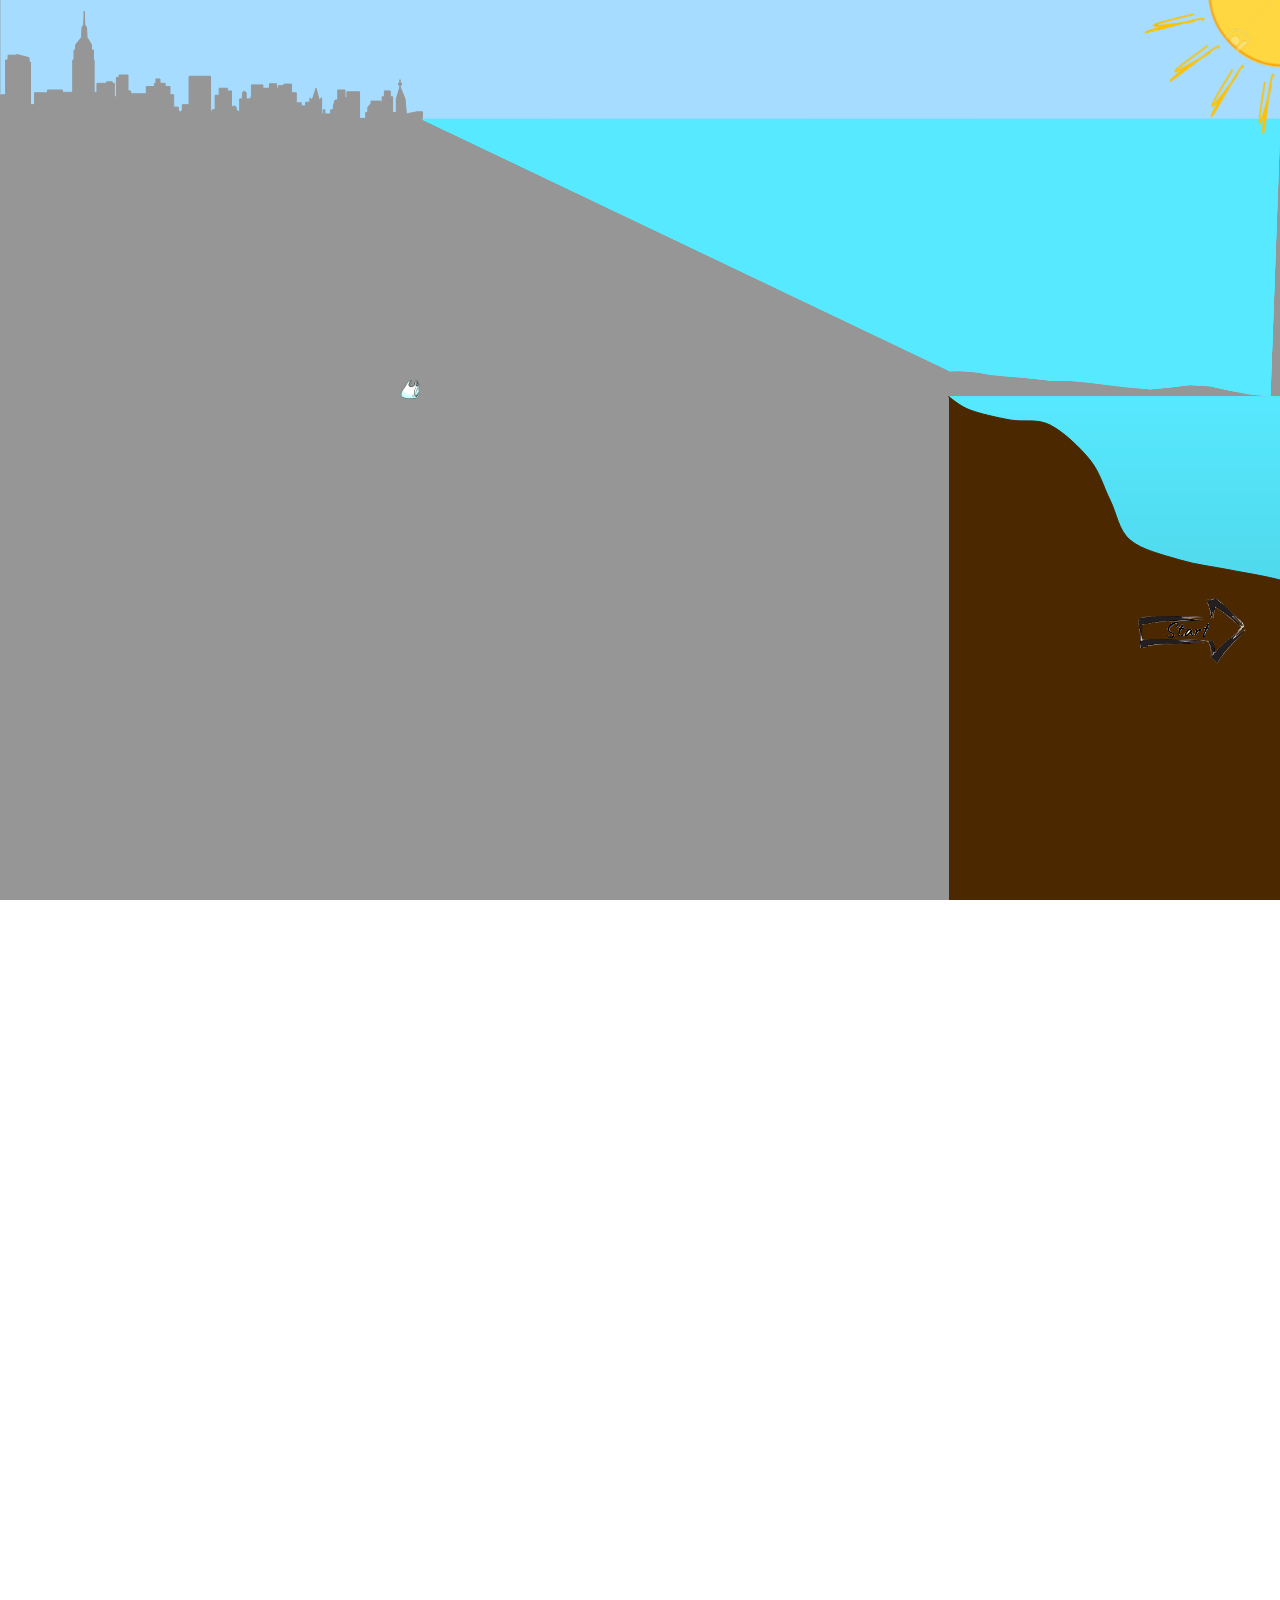
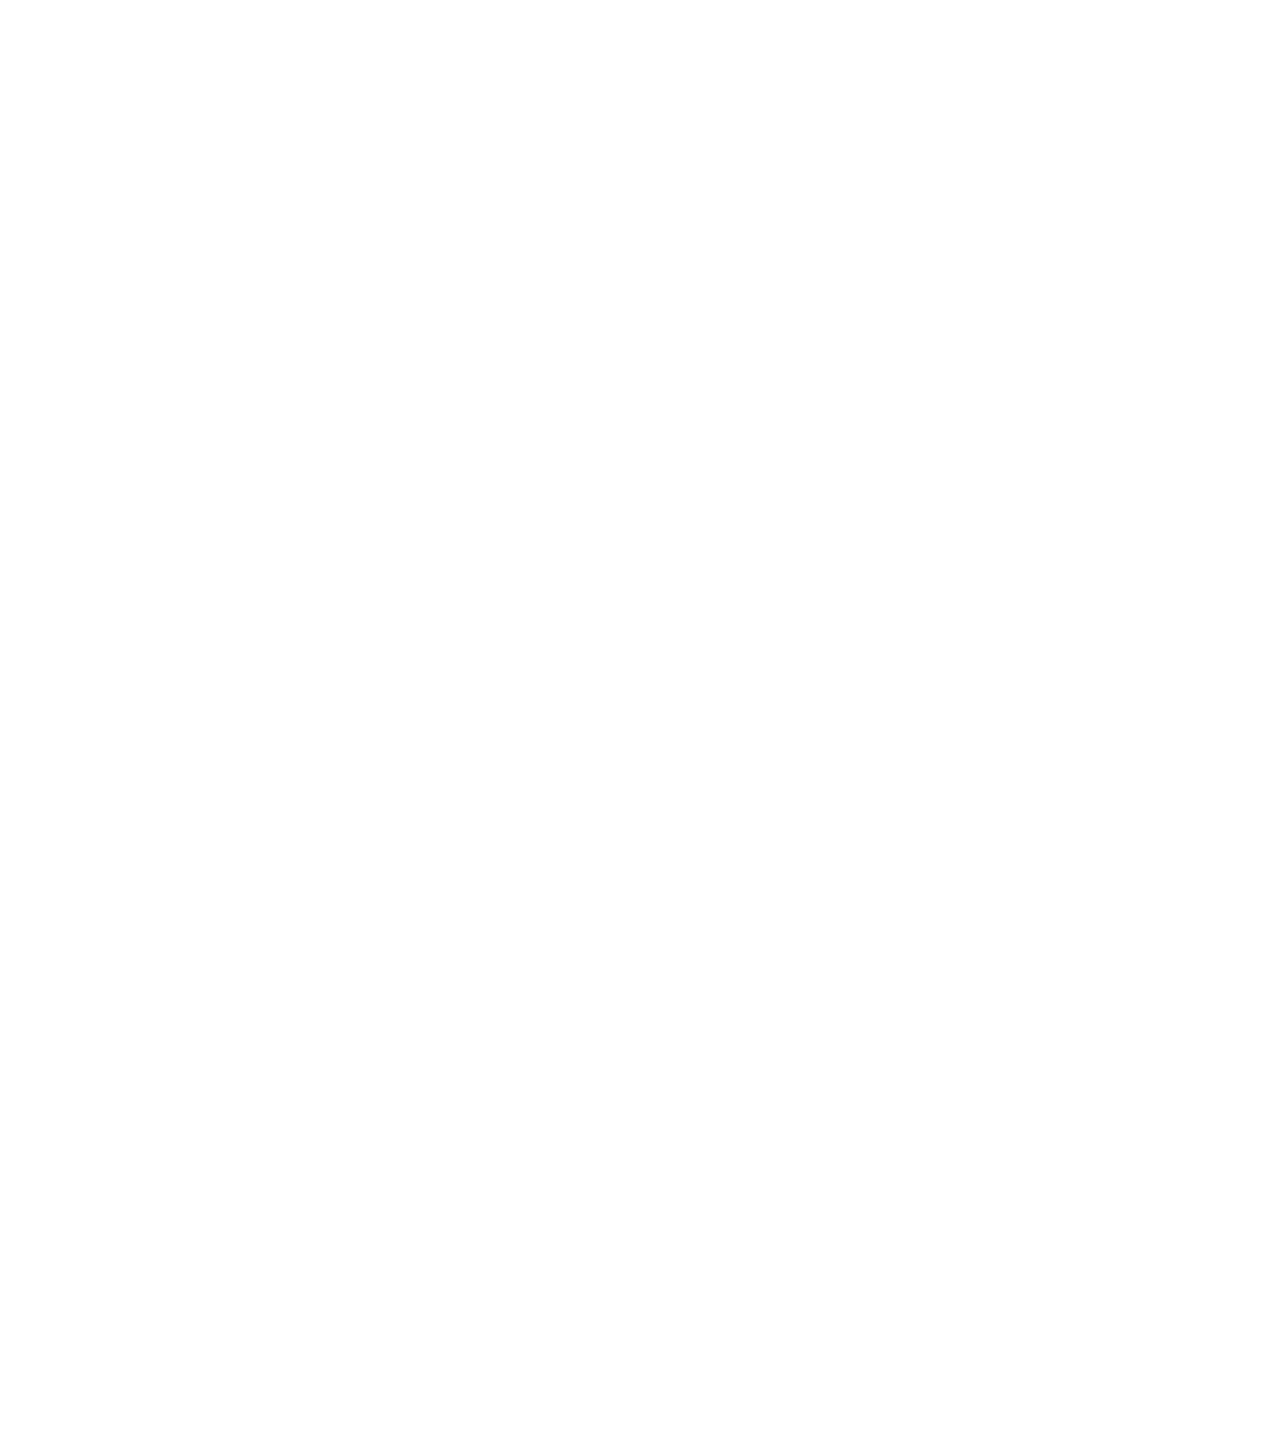
==== index.html @ 78bbb6b3 "initial commit" ====
<!DOCTYPE html>
<html lang="">
  <head>
    <meta charset="utf-8">

    <title>Interactive Trash</title>
    <script src="js/p5/p5.min.js"></script>
    <script src="js/p5/addons/p5.dom.min.js"></script>
    <script src="js/p5/addons/p5.sound.min.js"></script>
    <script src="js/sketch.js"></script>
    <script src="js/script.js"></script>
     <link rel="stylesheet" href="css/style.css">
  </head>

  <body id="thebody">
    <div class="background"> </div>
<!-- Things that are below the water -->

<!-- trashpiles -->
  <img id="trashpile14" src="images/trashpile.png"></img>
  <img id="trashpile13" src="images/trashpile.png"></img>
  <img id="trashpile12" src="images/trashpile.png"></img>
  <img id="trashpile11" src="images/trashpile.png"></img>
  <img id="trashpile9" src="images/trashpile.png"></img>
  <img id="trashpile10" src="images/trashpile.png"></img>
  <img id="trashpile7" src="images/trashpile.png"></img>
  <img id="trashpile6" src="images/trashpile.png"></img>
  <img id="trashpile8" src="images/trashpile.png"></img>
  <img id="trashpile5" src="images/trashpile.png"></img>
  <img id="trashpile3" src="images/trashpile.png"></img>
  <img id="trashpile2" src="images/trashpile.png"></img>
  <img id="trashpile4" src="images/trashpile.png"></img>
  <img id="trashpile1" src="images/trashpile.png"></img>

  <!-- other stuff -->

    <img id="sun" src="images/sun.png"></img>
    <img id="birds" src="images/birds.png"></img>
    <img id="subwaycar" src="images/subwaycar.png"></img>
    <img id="seaweed1" src="images/seaweed.gif"><img>
    <img id="seaweed2" src="images/seaweed2.gif"><img>
    <img id="seaweed3" src="images/seaweed3.gif"><img>
    <img id="seaweed4" src="images/seaweed4.gif"><img>
    <img id="seaweed5" src="images/seaweed5.gif"><img>
    <img id="crab" src="images/crab.png"></img>

    <!-- <img id="downarrow" src="images/arrow.png"></img> -->
    <img id="fish1" src="images/fish1.png"></img>
    <img id="fishthoughtbubble" src="images/fishthoughtbubble.png"></img>
    <div id="bee"><img src="images/bag.png"></img></div>
    <img id="seagull" src="images/seagull.png"></img>
    <img id="anchor" src="images/anchor.png"></img>
    <div id="depthmeter"></div>
    <div id="rope"></div>
    <img id="jellyfish" src="images/jellyfish.png"></img>
    <img id="bag2" src="images/bag2.png"></img>
    <img id="turtle" src="images/turtle.png"></img>
    <img id="turtlethoughtbubble" src="images/turtlethoughtbubble.png"></img>



    <img id="rightarrow" src="images/startarrow.png" onclick="scrollright(3000)"></img>
<!-- Things that are on top of the water -->
    <div id="underwater"></div>
    <!-- <img id="treasurechest" src="images/closedchest.png" onclick="openchest(4700)"></img> -->
    <div id="bubble1"></div>
    <div id="bubble2"></div>
    <div id="bubble3"></div>
    <img id="boat" src="images/boat.png"></img>
    <img id="bag" src="images/bag.png"></img>
    <img id="floatingbag" src="images/bag.png" onclick="bagtomouse()"></img>
    <img id="birdthoughtbubble" src="images/birdthoughtbubble.png"></img>


  </body>
</html>
---- css/style.css ----
body {
overflow-y: visible;
overflow-x: visible;
cursor: auto;
}

.background {
  width: 2880px;
  height: 3000px;
}

#depthmeter {
  position: fixed;
  top: 100px;
  left: 1330px;
  width: 8%;
  height: 50px;
  background-color: transparent;
  opacity: 0;
}

#anchor {
  position: fixed;
  width: 3%;
  left: 1350px;
  top: 50px;
  opacity: 0;
}

#rope {
  position: fixed;
  width: 2px;
  height: 60px;
  background-color: black;
  top: 0px;
  left: 1371px;
  opacity: 0;
}

.left {
        -moz-transform: scaleX(-1);
        -o-transform: scaleX(-1);
        -webkit-transform: scaleX(-1);
        transform: scaleX(-1);
        filter: FlipH;
        -ms-filter: "FlipH";
}
.right {
        -moz-transform: scaleX(1);
        -o-transform: scaleX(1);
        -webkit-transform: scaleX(1);
        transform: scaleX(1);
        filter: FlipH;
        -ms-filter: "FlipH";
}
#bee {transition: transform .1s;
    position: absolute;
    width: 89px;
    height: 89px;
    top: 340px;
    left: 1700px;
    opacity: 0;
}

#sun {
  position: absolute;
  top: -165px;
  left: 87.5%;
  width: 25%;
  opacity: 1;
}

#birds {
  position: absolute;
  top:0%;
  left: 125%;
  width: 30%;
}

#seaweed1 {
  position: absolute;
  top: 2882px;
  left: 2500px;
  width: 10%;
}

#seaweed2 {
  position: absolute;
  top: 2890px;
  left: 2700px;
  width: 10%;
}

#seaweed3 {
  position: absolute;
  top: 2880px;
  left: 2430px;
  width: 10%;
}

#seaweed4 {
  position: absolute;
  top: 2798px;
  left: 2000px;
  width: 10%;
}

#seaweed5 {
  position: absolute;
  top: 2788px;
  left: 1700px;
  width: 10%;
}

#subwaycar {
  position: absolute;
  width: 30%;
  top: 2620px;
  left: 2000px;
  transform: rotate(-10deg);
}

#treasurechest {
  position: absolute;
  width: 15%;
  top: 2750px;
  left: 2200px;
}

#square {
  position: absolute;
  width: 15%;
  height: 30%;
  top: 2750px;
  left: 2200px;
  background-color: white;
}

#underwater {
  width: 1445px;
  height: 2600px;
  position: absolute;
  top: 400px;
  left: 1435px;
  /* background-color: lightblue; */
  background-image: linear-gradient(#57E9FF, #000);
  opacity: .5;
}

#bag {
  width: 20px;
  height: 20px;
  position: absolute;
  top: 380px;
  left: 400px;
}

#fish1 {
  position: absolute;
  width: 10%;
  top: 800px;
  left: 1280px;
  opacity: 0;
}

#fishthoughtbubble {
  position: absolute;
  width: 12%;
  top: 700px;
  left: 1950px;
  opacity: 0;
}

#floatingbag {
  position: absolute;
  width: 89px;
  height: 89px;
  top: 340px;
  left: 1700px;
  opacity: 0;
}

/* Animations */

#seagull {
  position: absolute;
  width: 15%;
  top: 250px;
  left: 160%;
}

#birdthoughtbubble {
  position: absolute;
  width: 15%;
  top: 140px;
  left: 172%;
  opacity: 0;
}

#trashpile1 {
  position: absolute;
  top: 2700px;
  left: 1550px;
  width: 18%;
  opacity: .8;
}

#trashpile2 {
  position: absolute;
  top: 2700px;
  left: 1700px;
  width: 13%;
  opacity: .5;
}

#trashpile3 {
  position: absolute;
  width: 10%;
  left: 1670px;
  top: 2680px;
  opacity: .2;
}

#trashpile4 {
  position: absolute;
  top: 2690px;
  left: 1790px;
  width: 16%;
  opacity: .8;
}

#trashpile5 {
  position: absolute;
  top: 2725px;
  left: 1945px;
  width: 12%;
  opacity: .5;
  transform: rotate(-5deg);
}

#trashpile6 {
  position: absolute;
  top: 2695px;
  left: 2200px;
  width: 12%;
  opacity: .2;
}

#trashpile7 {
  position: absolute;
  top: 2672px;
  left: 2300px;
  width: 15%;
  opacity: .5;
  transform: rotate(15deg);
}

#trashpile8 {
  position: absolute;
  top: 2700px;
  left: 2410px;
  width: 20%;
  opacity: .8;
  transform: rotate(5deg);
}

#trashpile9 {
  position: absolute;
  top: 2751px;
  left: 2590px;
  width: 16%;
  opacity: .5;
  transform: rotate(-5deg);
}

#trashpile10 {
  position: absolute;
  top: 2810px;
  left: 2750px;
  width: 12%;
  opacity: .8;
}

#trashpile11 {
  position: absolute;
  top: 2700px;
  left: 2700px;
  width: 17%;
  opacity: .2;
}

#trashpile12 {
  position: absolute;
  top: 2650px;
  left: 2400px;
  width: 12%;
  opacity: .2;
}

#trashpile13 {
  position: absolute;
  top: 2700px;
  left: 1400px;
  width: 16%;
  opacity: .6;
}

#trashpile14 {
  position: absolute;
  top: 2665px;
  left: 1500px;
  width: 12%;
  opacity: .4;
}

/* @keyframes floatingseagull {
  0% { transform: translateY(0);
  }
  50% { transform: translateY(-15px);
  };
  100% {transform: translateY(15px);
  };
} */

.birdthoughtbubbleanimation {
  animation-name: birdthoughtbubbleanimate;
  animation-delay: 10s;
  animation-duration: 3s;
  animation-iteration-count: 1;
  animation-fill-mode: forwards;
}

@keyframes birdthoughtbubbleanimate {
  0% {opacity: 1};
  100% {opacity: 1};
}

#turtlethoughtbubble {
  position: absolute;
  width: 13%;
  top: 1070px;
  left: 2600px;
  animation-name: turtlethoughtbubble;
  animation-delay: 1s;
  animation-duration: 11s;
  animation-fill-mode: forwards;
}

@keyframes turtlethoughtbubble {
  0% {transform: translateX(0px);}
  100% {transform: translateX(-850px);}
}

#turtle {
  position: absolute;
  width: 15%;
  left: 2900px;
  top: 1200px;
  animation-name: turtleswim;
  animation-duration: 12s;
  animation-fill-mode: forwards;
}

@keyframes turtleswim {
  0% {transform: translateX(0px);}
  100% {transform: translateX(-950px);}
}


#bag2 {
  position: absolute;
  width: 10%;
  top: 1230px;
  left: 1300px;
  animation-name: bag2animation;
  animation-delay: 2s;
  animation-duration: 10s;
  animation-fill-mode: forwards;
}

@keyframes bag2animation {
  0% {transform: translateX(0px);}
  100% {transform: translateX(600px);}
}

.floatingbaganimation {
  animation-name: floatingbaganimate;
  animation-delay: 7s;
  animation-duration: 3s;
  animation-iteration-count: infinite;
  animation-fill-mode: forwards;
}

@keyframes floatingbaganimate {
  0% { transform: translateY(0);
    opacity: 1;
  }
  50% { transform: translateY(-15px);
    opacity: 1;
  };
  100% {transform: translateY(15px);
    opacity: 1;
  };
}

.fishThoughtBubbleAnimation {
  animation-name: fishThoughtBubbleAnimate;
  animation-delay: 4s;
  animation-duration: 10s;
  animation-fill-mode: forwards;
}

@keyframes fishThoughtBubbleAnimate {
  0% {
    opacity: 1;
  }
  99% {
    opacity: 1;
  }
  100% {
    opacity: 0;
  }
}

.fish1animation {
  position: absolute;
  width: 10%;
  top: 800px;
  left: 1280px;
  animation-name: fishspeak;
  animation-duration: 20s;
  animation-fill-mode: forwards;
  animation-timing-function: linear;
}

@keyframes fishspeak {
  0% {
    opacity: 1;
    transform: translateX(0px);
  }
  20% {
    opacity: 1;
    transform: translateX(500px);
  }
  70% {
    opacity: 1;
    transform: translateX(500px);
  }
  100% {
    opacity: 1;
    transform: translateX(1620px);
  }
}

.baganimation {
  animation-name: bagfloat;
  animation-duration: 7s;
  animation-fill-mode: forwards;
  animation-timing-function: steps(15000, end);
}

@keyframes bagfloat {
  0.0000% { transform: translate(0.0px, 0.0px) ;
    width: 20px;
    height: 20px;
   }
  7.1% { transform: translate(50.2px, -10px) ;
    width: 22px;
    height: 22px;
  }
  14.2% { transform: translate(100.1px, -20px) ;
    width: 25px;
    height: 25px;
  }
  21.3% { transform: translate(200.2px, -40.5px) ;
    width: 29px;
    height: 29px;
  }
  28.4% { transform: translate(300px, -60.4px) ;
    width: 34px;
    height: 34px;
  }
  35.5% { transform: translate(400.5px, -99.4px) ;
    width: 45px;
    height: 45px;
  }
  42.6% { transform: translate(500.9px, -112.5px) ;
    width: 49px;
    height: 49px;
  }
  49.7% { transform: translate(600.4px, -122.7px) ;
    width: 54px;
    height: 54px;
  }
  56.8% { transform: translate(700.4px, -129.1px) ;
    width: 59px;
    height: 59px;
  }
  63.9% { transform: translate(800.0px, -130.8px) ;
    width: 64px;
    height: 64px;
  }
  71% { transform: translate(900.4px, -126.9px) ;
    width: 69px;
    height: 69px;
  }
  78.1% { transform: translate(1000.4px, -121.2px) ;
    width: 74px;
    height: 74px;
  }
  85.2% { transform: translate(1100.9px, -110.6px) ;
    width: 79px;
    height: 79px;
  }
  92.3% { transform: translate(1200.7px, -101.2px) ;
    width: 84px;
    height: 84px;
  }
  99.99%{
    transform: translate(1300.0px, -40.0px) ;
      width: 89px;
      height: 89px;
      opacity: 1;
  }
  100.0000% {
    opacity: 0;
  }
}

.bubblethree {
  width: 22.5px;
  height: 22.5px;
  position: absolute;
  top: 2800px;
  left: 2360px;
  background-color: white;
  border-radius: 100px;
  opacity: 0;
  animation-name: bubble3move;
  animation-duration: 20.5s;
  animation-fill-mode: forwards;
  animation-delay: .35s;
}

@keyframes bubble3move {
  0% {transform: translateY(0px);
opacity: .5;
  }
  95% {opacity: .5;}
  100% {transform: translateY(-2410px);
opacity: 0;
  }
}

.bubbletwo {
  width: 15px;
  height: 15px;
  position: absolute;
  top: 2835px;
  left: 2390px;
  background-color: white;
  border-radius: 100px;
  opacity: 0;
  animation-name: bubble2move;
  animation-duration: 21s;
  animation-fill-mode: forwards;
  animation-delay: .35s;
}

@keyframes bubble2move {
  0% {transform: translateY(0px);
opacity: .5;
  }
  95% {opacity: .5;}
  100% {transform: translateY(-2445px);
opacity: 0;
  }
}

.bubbleone {
  width: 30px;
  height: 30px;
  position: absolute;
  top: 2850px;
  left: 2350px;
  background-color: white;
  border-radius: 100px;
  opacity: 0;
  animation-name: bubble1move;
  animation-duration: 19.5s;
  animation-fill-mode: forwards;
  animation-delay: .35s;
}

@keyframes bubble1move {
  0% {transform: translateY(0px);
opacity: .5;
  }
  95% {opacity: .5;}
  100% {transform: translateY(-2460px);
opacity: 0;
  }
}

#rightarrow {
  position: absolute;
  bottom: 25%;
  right: 2%;
  width: 10%;
  /* opacity: 1; */
  animation-name: moveright;
  animation-duration: 1s;
  animation-iteration-count: infinite;
  animation-direction: alternate;
}

#downarrow {
  position: absolute;
  width: 10%;
  transform: rotate(90deg);
  left: 2750px;
  top: 340px;
  animation-name: moveright;
  animation-duration: 1s;
  animation-iteration-count: infinite;
  animation-direction: alternate;
}

@keyframes moveright {
  0% {opacity: 0;};
  /* 50% {opacity: 0;}; */
  100% {opacity: 1;};
}

#jellyfish {
  position: absolute;
  width: 10%;
  top: 1250px;
  left: 1750px;
  animation-name: jellyfishfloat;
  animation-duration: 3s;
  animation-iteration-count: infinite;
  animation-direction: alternate;
}

@keyframes jellyfishfloat {
  0% { transform: translateY(0)};
  50% { transform: translateY(-30px)};
  100% {transform: translateY(30px)};
}

#crab {
  position: absolute;
  width: 6%;
  top: 2850px;
  left: 1900px;
  animation-name: crabby;
  animation-duration: 15s;
  animation-iteration-count: infinite;
}

@keyframes crabby {
  0% {transform: translateX(0);}
  25% {transform: translateX(-150px);}
  75% {transform: translateX(300px);}
  100% {transform: translateX(0px);}
}

#boat {
  position: absolute;
  width: 10%;
  top: 272px;
  left: 2700px;
  animation-name: bobbing;
  animation-duration: 3s;
  animation-iteration-count: infinite;
  /* animation-direction: alternate-reverse; */
}

@keyframes bobbing {
  0% { transform: translateY(0);}
  50% { transform: translateY(-15px);}
  100% {transform: translateY(15px);}
  100% {transform: translateY(0;)}
}
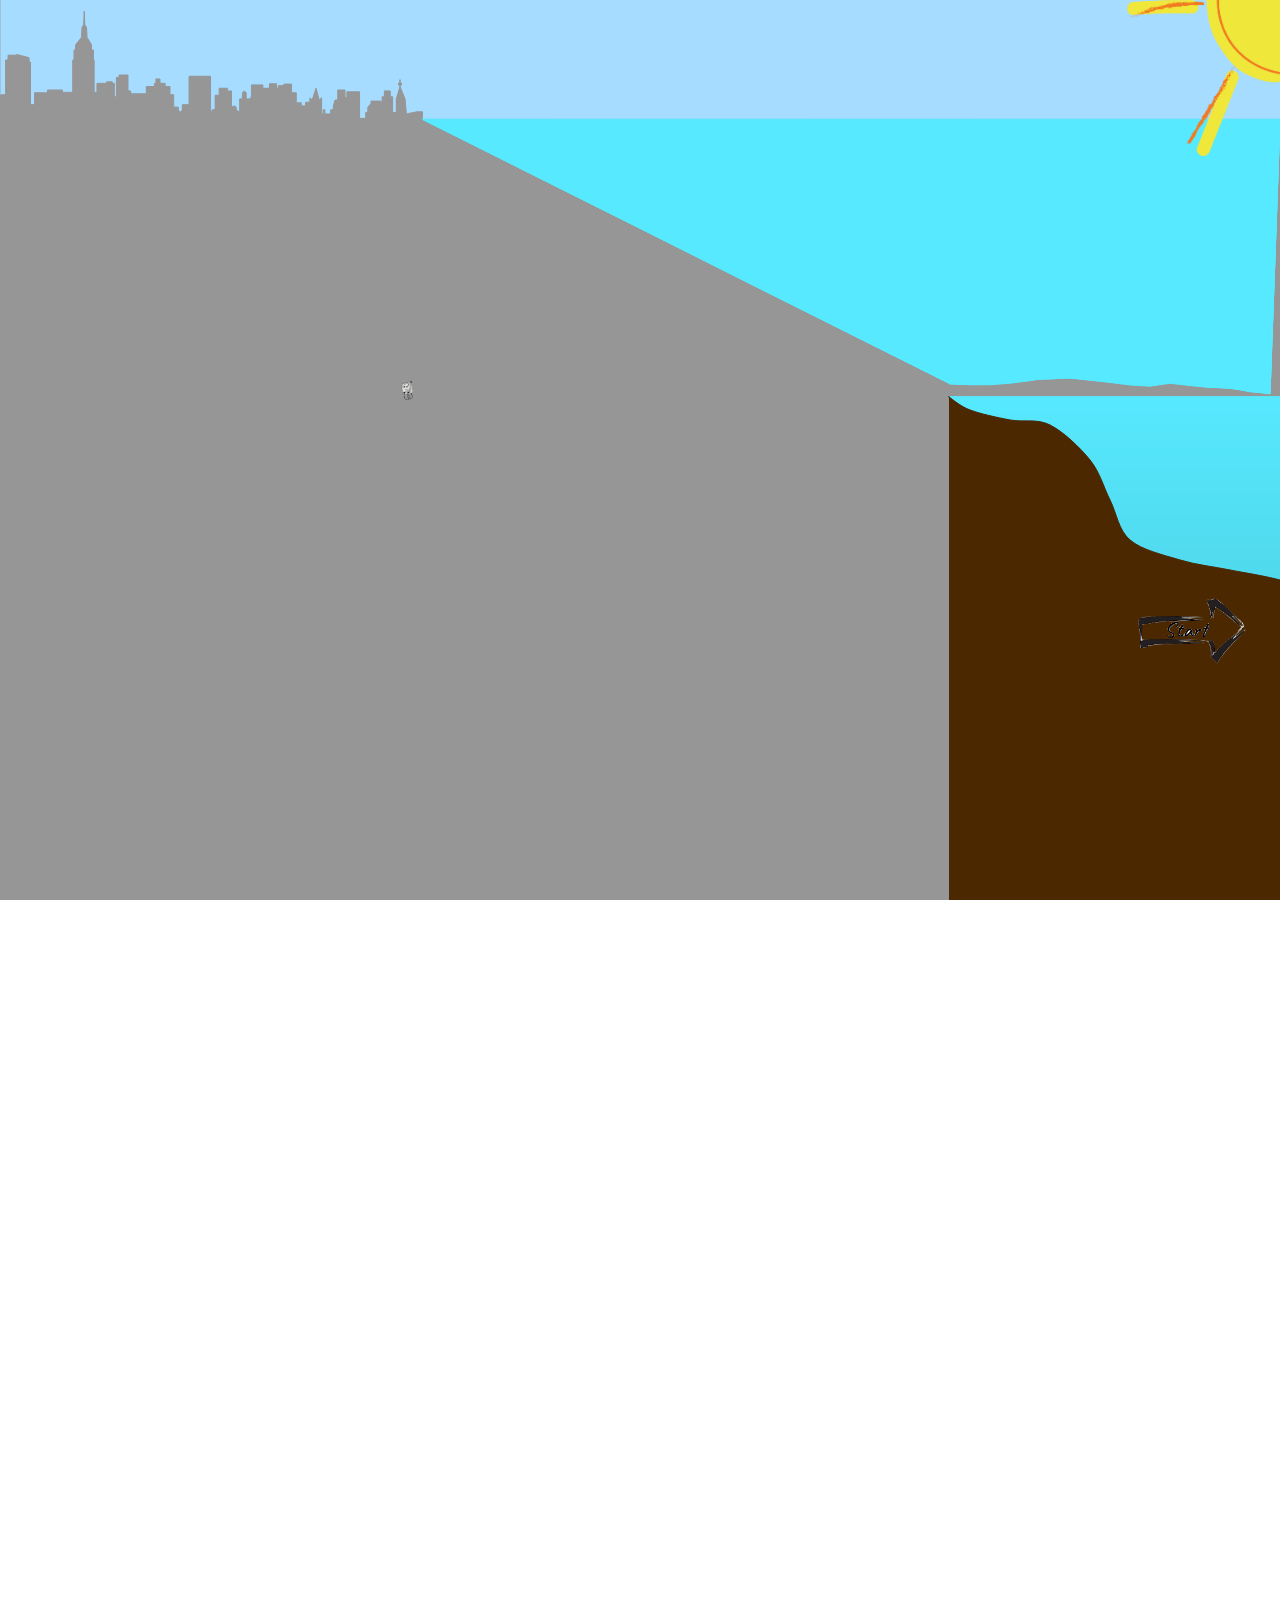
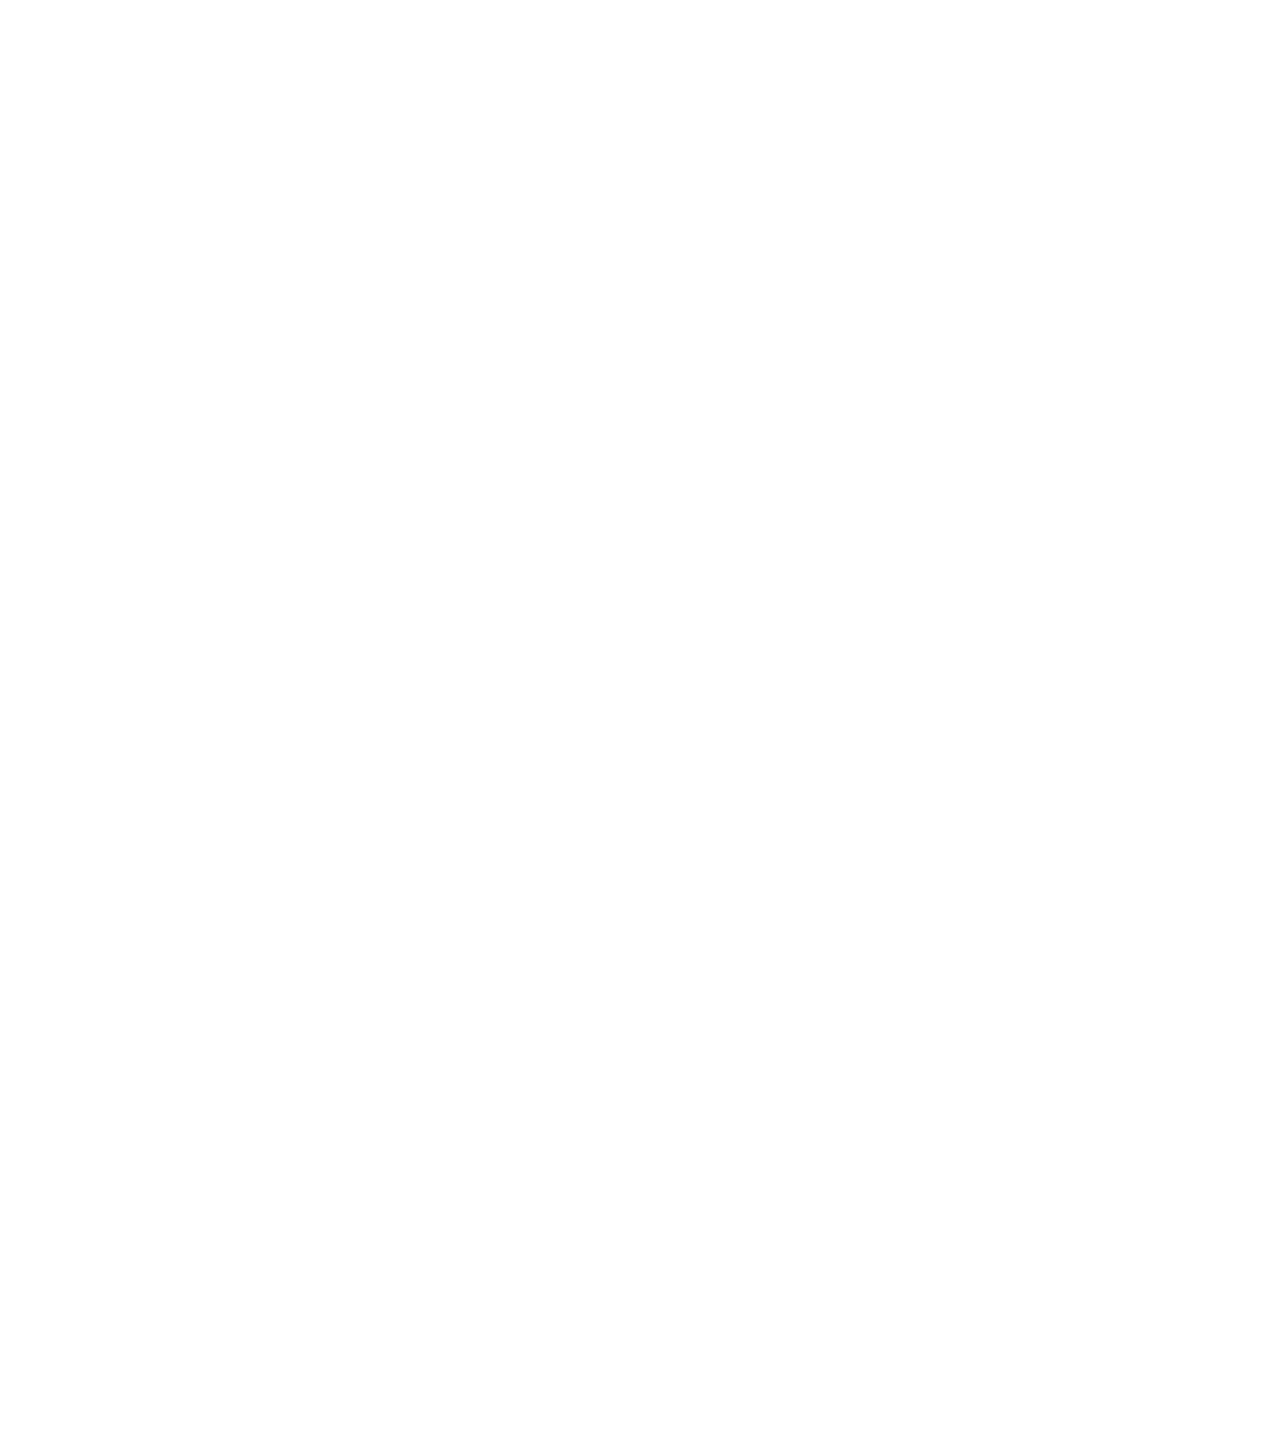
==== commit 0e294112: "updates" ====
--- a/index.html
+++ b/index.html
@@ -32,6 +32,18 @@
   <img id="trashpile4" src="images/trashpile.png"></img>
   <img id="trashpile1" src="images/trashpile.png"></img>
 
+  <!-- background fish -->
+  <img id="backgroundfish1" src="images/backgroundfishright.png"></img>
+  <img id="backgroundfish2" src="images/backgroundfishleft.png"></img>
+  <img id="backgroundfish3" src="images/backgroundfishleft.png"></img>
+  <img id="backgroundfish4" src="images/backgroundfishright.png"></img>
+  <img id="backgroundfish5" src="images/backgroundfishright.png"></img>
+  <img id="backgroundfish6" src="images/backgroundfishleft.png"></img>
+  <img id="backgroundfish7" src="images/backgroundfishleft.png"></img>
+  <img id="backgroundfish8" src="images/backgroundfishright.png"></img>
+  <img id="backgroundfish9" src="images/backgroundfishright.png"></img>
+  <img id="backgroundfish10" src="images/backgroundfishleft.png"></img>
+
   <!-- other stuff -->
 
     <img id="sun" src="images/sun.png"></img>
@@ -45,31 +57,63 @@
     <img id="crab" src="images/crab.png"></img>
 
     <!-- <img id="downarrow" src="images/arrow.png"></img> -->
-    <img id="fish1" src="images/fish1.png"></img>
-    <img id="fishthoughtbubble" src="images/fishthoughtbubble.png"></img>
+    <!-- <img id="fish1" src="images/fish1.png"></img> -->
+    <img id="dolphin" src="images/dolphin.png"></img>
+    <div id="fishthoughtbubbleopacity"><img id="fishthoughtbubble" src="images/rightthoughtbubble.png"></img></div>
+    <div id="dolphinwordsopacity"><div id="dolphinwords">Hi I'm Dolphie!</div></div>
     <div id="bee"><img src="images/bag.png"></img></div>
-    <img id="seagull" src="images/seagull.png"></img>
+    <div id="seagullspin"><img id="seagull" src="images/seagull.png"></img></div>
     <img id="anchor" src="images/anchor.png"></img>
     <div id="depthmeter"></div>
     <div id="rope"></div>
     <img id="jellyfish" src="images/jellyfish.png"></img>
-    <img id="bag2" src="images/bag2.png"></img>
-    <img id="turtle" src="images/turtle.png"></img>
-    <img id="turtlethoughtbubble" src="images/turtlethoughtbubble.png"></img>
+    <img id="eatenbag" src="images/bag2.png"></img>
+    <img id="turtlethoughtbubble" src="images/leftthoughtbubble.png"></img>
+    <div id="turtlewordsopacity"><div id="turtlewords"> I'm so hungry! </div></div>
+    <img id="shrimp1" src="images/shrimp.png"></img>
+    <img id="shrimp2" src="images/shrimp.png"></img>
+    <img id="shrimp3" src="images/shrimp.png"></img>
+    <div id="turtleaway"><img id="turtle" class="" src="images/turtleopenmouth.png"></img></div>
+    <img id="shrimpthoughtbubble" src="images/rightthoughtbubble.png"></img>
+    <div id="shrimpwords"> Oh no! Poor Finn ate that plastic bag. </div>
+    <img id="youngbag" src="images/baggy.png"></img>
+    <img id="youngbagthoughtbubble" src="images/rightthoughtbubble.png"></img>
+    <div id="youngbagwords"> Hi! I'm Baggy, what's your name? </div>
+    <img id="oldbag" src="images/oldbag.png"></img>
+    <img id="oldbagthoughtbubble" src="images/leftthoughtbubble.png"></img>
+    <div id="oldbagwords"> My name is Prince Louis</div>
+    <img id="whale" src="images/whale.png" onclick="whalefact()"></img>
+    <div id="eggpopup"><img id="bubblepic" src="images/bubble.png"></img><div id="eggpopupwords"> Easter egg facts go here Easter egg facts go here Easter egg facts go here Easter egg facts go here Easter egg facts go here</div></div>
 
 
-
+<!-- Things that are on top of the water -->
     <img id="rightarrow" src="images/startarrow.png" onclick="scrollright(3000)"></img>
-<!-- Things that are on top of the water -->
     <div id="underwater"></div>
-    <!-- <img id="treasurechest" src="images/closedchest.png" onclick="openchest(4700)"></img> -->
     <div id="bubble1"></div>
     <div id="bubble2"></div>
     <div id="bubble3"></div>
     <img id="boat" src="images/boat.png"></img>
     <img id="bag" src="images/bag.png"></img>
-    <img id="floatingbag" src="images/bag.png" onclick="bagtomouse()"></img>
-    <img id="birdthoughtbubble" src="images/birdthoughtbubble.png"></img>
+    <div id="floatingbagmovement"><img id="floatingbag" src="images/bag.png" onclick="bagtomouse()"></img></div>
+    <div id="birdthoughtbubbleopacity"><img id="birdthoughtbubble" src="images/leftthoughtbubble.png"></img></div>
+    <div id="birdwordsopacity"><div id="birdwords"> Hi there! </div></div>
+    <div id="birdnextarrowopacity"><img id="birdnextarrow" src="images/nextarrow.png" onclick="plusBirdSlides()"></img><div>
+    <div id="eggbehind"></div>
+    <div id="eastereggbox">
+        <div id="eastereggtitle"><div id="eastereggtitle"> Easter Eggs </div></div>
+        <div class="eggbox"><img class="talleggobject" id="eggbottle" src="images/bottle.png"></img><img src="images/checkmark.png" id="checkbottle"></img></div>
+        <div class="eggbox"><img class="wideeggobject" id="eggwhale" src="images/whale.png"></img><img class="check" src="images/checkmark.png" id="checkwhale"></img></div>
+        <div class="eggbox"><img class="wideeggobject" id="eggsubwaycar" src="images/subwaycar.png"></img><img class="check" src="images/checkmark.png" id="checksubwaycar"></img></div>
+        <div class="eggbox"><img class="talleggobject" id="eggshrimp" src="images/shrimp.png"></img><img class="check" src="images/checkmark.png" id="checkshrimp"></img></div>
+        <div class="eggbox"><img class="talleggobject" id="eggbag" src="images/bag3.png"></img><img class="check" src="images/checkmark.png" id="checkbag"></img></div>
+        <div class="eggbox"><img class="wideeggobject" id="eggfish" src="images/fish.png"></img><img class="check" src="images/checkmark.png" id="checkfish"></img></div>
+    </div>
+
+
+
+<!-- problems: -->
+    <!-- for some reason setting the birdnextarrowopacity to 0 also chnages the dolphinnextarrowopacity why??? -->
+    <!-- the dolphin will restart the animation when you keep scrolling, how to set the if function as === instead of > -->
 
 
   </body>
--- a/css/style.css
+++ b/css/style.css
@@ -7,6 +7,15 @@
 .background {
   width: 2880px;
   height: 3000px;
+}
+
+#bee {transition: transform .1s;
+    position: absolute;
+    width: 89px;
+    height: 89px;
+    top: 340px;
+    left: 1700px;
+    opacity: 0;
 }
 
 #depthmeter {
@@ -53,18 +62,10 @@
         filter: FlipH;
         -ms-filter: "FlipH";
 }
-#bee {transition: transform .1s;
-    position: absolute;
-    width: 89px;
-    height: 89px;
-    top: 340px;
-    left: 1700px;
-    opacity: 0;
-}
 
 #sun {
   position: absolute;
-  top: -165px;
+  top: -200px;
   left: 87.5%;
   width: 25%;
   opacity: 1;
@@ -73,7 +74,7 @@
 #birds {
   position: absolute;
   top:0%;
-  left: 125%;
+  left: 105%;
   width: 30%;
 }
 
@@ -115,7 +116,7 @@
 #subwaycar {
   position: absolute;
   width: 30%;
-  top: 2620px;
+  top: 2630px;
   left: 2000px;
   transform: rotate(-10deg);
 }
@@ -144,39 +145,38 @@
   left: 1435px;
   /* background-color: lightblue; */
   background-image: linear-gradient(#57E9FF, #000);
-  opacity: .5;
+  opacity: .3;
 }
 
 #bag {
-  width: 20px;
   height: 20px;
+  width: 13.2px;
   position: absolute;
   top: 380px;
   left: 400px;
 }
 
-#fish1 {
-  position: absolute;
-  width: 10%;
-  top: 800px;
-  left: 1280px;
-  opacity: 0;
-}
-
 #fishthoughtbubble {
   position: absolute;
-  width: 12%;
-  top: 700px;
+  width: 15%;
+  top: 520px;
   left: 1950px;
   opacity: 0;
 }
 
-#floatingbag {
-  position: absolute;
-  width: 89px;
-  height: 89px;
+#floatingbagmovement{
+  position: absolute;
+  width: 66px;
+  height: 100px;
   top: 340px;
   left: 1700px;
+}
+#floatingbag {
+  /* position: absolute; */
+  width: 66px;
+  height: 100px;
+  /* top: 340px; */
+  /* left: 1700px; */
   opacity: 0;
 }
 
@@ -184,16 +184,24 @@
 
 #seagull {
   position: absolute;
-  width: 15%;
-  top: 250px;
-  left: 160%;
+  width: 100%;
+  top: 0px;
+  left: 0px;
+}
+
+#seagullspin {
+  position: absolute;
+  width: 10%;
+  height: 10%;
+  top: 0px;
+  left: 2900px;
 }
 
 #birdthoughtbubble {
   position: absolute;
   width: 15%;
-  top: 140px;
-  left: 172%;
+  top: 95px;
+  left: 154%;
   opacity: 0;
 }
 
@@ -313,6 +321,319 @@
   opacity: .4;
 }
 
+#backgroundfish1 {
+  position: absolute;
+  width: 12%;
+  left: 2500px;
+  top: 500px;
+  opacity: .5;
+}
+
+#backgroundfish2 {
+  position: absolute;
+  width: 18%;
+  left: 1600px;
+  top: 700px;
+  opacity: .3;
+}
+
+#backgroundfish3 {
+  position: absolute;
+  width: 15%;
+  left: 2300px;
+  top: 1000px;
+  opacity: .35;
+}
+
+#backgroundfish4 {
+  position: absolute;
+  width: 10%;
+  left: 1500px;
+  top: 1200px;
+  opacity: .6;
+}
+
+#backgroundfish5 {
+  position: absolute;
+  width: 23%;
+  left: 1900px;
+  top: 1400px;
+  opacity: .3;
+}
+
+#backgroundfish6 {
+  position: absolute;
+  width: 15%;
+  left: 2550px;
+  top: 1700px;
+  opacity: .4;
+}
+
+#backgroundfish7 {
+  position: absolute;
+  width: 19%;
+  left: 1600px;
+  top: 1900px;
+  opacity: .3;
+}
+
+#backgroundfish8 {
+  position: absolute;
+  width: 10%;
+  left: 2300px;
+  top: 2150px;
+  opacity: .4;
+}
+
+#backgroundfish9 {
+  position: absolute;
+  width: 25%;
+  left: 1700px;
+  top: 2400px;
+  opacity: .2;
+}
+
+#backgroundfish10 {
+  position: absolute;
+  width: 15%;
+  left: 2600px;
+  top: 2600px;
+  opacity: .3;
+}
+
+#shrimp1 {
+  position: absolute;
+  width: 3%;
+  left: 1600px;
+  top: 1650px;
+}
+
+#shrimp2 {
+  position: absolute;
+  width: 3%;
+  left: 1620px;
+  top: 1700px;
+}
+
+#shrimp3 {
+  position: absolute;
+  width: 3%;
+  left: 1650px;
+  top: 1630px;
+}
+
+#shrimpthoughtbubble {
+  position: absolute;
+  width: 15%;
+  left: 1700px;
+  top: 1460px;
+  opacity: 0;
+}
+
+#eastereggbox {
+  position: fixed;
+  left: 1325px;
+  top: 130px;
+  height: 172px;
+  width: 96px;
+  background-color: transparent;
+  opacity: 0;
+  display: flex;
+  flex-wrap: wrap;
+}
+
+#eggbehind {
+  position: fixed;
+  left: 1325px;
+  top: 130px;
+  height: 172px;
+  width: 96px;
+  background-color: white;
+  opacity: 0;
+}
+
+#eastereggtitle {
+  margin-top: 5px;
+  width: 96px;
+  text-align: center;
+  height: 20px;
+}
+
+.eggbox {
+  width: 40px;
+  height: 40px;
+  margin: 4px 4px 4px 4px;
+  background-color: transparent;
+  text-align: center;
+}
+
+.talleggobject {
+  height: 100%;
+  opacity: .4;
+}
+
+.wideeggobject {
+  width: 100%;
+  margin-top: 20%;
+  opacity: .4;
+}
+
+#checkbottle {
+  width: 100%;
+  top: 0%;
+  left: 0%;
+}
+
+#eggpopup{
+  width: 300px;
+  height: 300px;
+  border-radius: 500px;
+  background-color: white;
+  position: fixed;
+  top: 206px;
+  left: 570px;
+  z-index: 3;
+  opacity: 0;
+}
+
+#eggpopupwords {
+  position: absolute;
+  width: 70%;
+  height: 50%;
+  margin-left: 15%;
+  margin-top: 25%;
+  font-size: 150%;
+  opacity: 0;
+  text-align: center;
+}
+
+#bubblepic {
+  position: absolute;
+  top: 0px;
+  left: 0px;
+  width: 100%;
+  height: 100.5%;
+}
+
+#birdwords {
+  position: absolute;
+  height: 55px;
+  width: 118px;
+  top: 160px;
+  left: 2255px;
+  font-size: 100%;
+  text-align: center;
+  opacity: 0;
+}
+
+#birdnextarrow {
+  position: absolute;
+  height: 30px;
+  width: 30px;
+  left: 2370px;
+  top: 180px;
+  opacity: 0;
+}
+
+#dolphinwords {
+  /* border-style: solid;
+  border-width: 1px;
+  border-color: black; */
+  position: absolute;
+  height: 55px;
+  width: 118px;
+  top: 585px;
+  left: 2007px;
+  font-size: 100%;
+  text-align: center;
+  opacity: 0;
+}
+
+#turtlewords {
+  /* border-style: solid;
+  border-width: 1px;
+  border-color: black; */
+  position: absolute;
+  height: 55px;
+  width: 118px;
+  top: 1615px;
+  left: 2640px;
+  font-size: 100%;
+  text-align: center;
+  opacity: 0;
+}
+
+#shrimpwords {
+  /* border-style: solid;
+  border-width: 1px;
+  border-color: black; */
+  position: absolute;
+  height: 55px;
+  width: 118px;
+  top: 1525px;
+  left: 1760px;
+  font-size: 100%;
+  text-align: center;
+  opacity: 0;
+}
+
+#youngbagthoughtbubble {
+  position: absolute;
+  width: 15%;
+  top: 1050px;
+  left: 1830px;
+  opacity: 0;
+}
+
+#youngbagwords {
+  /* border-style: solid;
+  border-width: 1px;
+  border-color: black; */
+  position: absolute;
+  height: 55px;
+  width: 118px;
+  top: 1115px;
+  left: 1885px;
+  font-size: 100%;
+  text-align: center;
+  opacity: 0;
+}
+
+#oldbagthoughtbubble {
+  position: absolute;
+  width: 15%;
+  top: 1030px;
+  left: 2130px;
+  opacity: 0;
+}
+
+#oldbagwords {
+  /* border-style: solid;
+  border-width: 1px;
+  border-color: black; */
+  position: absolute;
+  height: 55px;
+  width: 118px;
+  top: 1095px;
+  left: 2168px;
+  font-size: 100%;
+  text-align: center;
+  opacity: 0;
+}
+
+#whale {
+  width: 50%;
+  position: absolute;
+  top: 2100px;
+  left: 1600px;
+  opacity: .7;
+  z-index: 2;
+}
+
+#whale:hover{
+  cursor: pointer;
+}
+
 /* @keyframes floatingseagull {
   0% { transform: translateY(0);
   }
@@ -322,65 +643,287 @@
   };
 } */
 
+#oldbag {
+  position: absolute;
+  width: 7%;
+  top: 1350px;
+  left: 3000px;
+  opacity: 0;
+}
+
+.oldbaganimation {
+  animation-name: oldbaganimate;
+  animation-duration: 12s;
+  animation-iteration-count: 1;
+  animation-fill-mode: forwards;
+  animation-timing-function: linear;
+}
+
+@keyframes oldbaganimate {
+  0% {transform: translate(0px, 0px);
+      opacity: 0}
+  100% {transform: translate(-650px, -170px);
+        opacity: 1}
+}
+
+.oldbagswimawayanimation{
+  animation-name: oldbagswimawayanimate;
+  animation-duration: 8s;
+  animation-iteration-count: 1;
+  animation-fill-mode: forwards;
+  animation-timing-function: linear;
+}
+
+@keyframes oldbagswimawayanimate {
+  0% {transform: translate(0px, 0px);
+      opacity: 1}
+  100% {transform: translate(-450px, -270px);
+        opacity: 0}
+}
+
+.youngbagswimaway {
+  animation-name: youngbagswimawayanimate;
+  animation-duration: 8s;
+  animation-iteration-count: 1;
+  animation-fill-mode: forwards;
+  animation-timing-function: linear;
+}
+
+@keyframes youngbagswimawayanimate {
+  0% {transform: translateX(0px);}
+  100% {transform: translateX(1200px);}
+}
+
+#youngbag {
+  position: absolute;
+  width: 7%;
+  top: 1200px;
+  left: 1330px;
+  opacity: .9
+}
+
+.youngbaganimation{
+  animation-name: youngbaganimate;
+  animation-delay: 7s;
+  animation-duration: 8s;
+  animation-iteration-count: 1;
+  animation-fill-mode: forwards;
+  animation-timing-function: linear;
+}
+
+@keyframes youngbaganimate {
+  0% {transform: translateX(0px);}
+  100% {transform: translateX(400px);}
+}
+
+.seagullspinanimation {
+  animation-name: seagullspinanimate;
+  animation-delay: 11s;
+  animation-duration: 6s;
+  animation-iteration-count: 1;
+  animation-fill-mode: forwards;
+  animation-timing-function: linear;
+}
+
+@keyframes seagullspinanimate {
+  0% {transform: translateX(0px); transform: translateY(0px);}
+  100% {transform: translate(-475px, 260px);}
+}
+
+.seagullanimation {
+  animation-name: seagullanimate;
+  animation-delay: 11s;
+  animation-duration: 1s;
+  animation-iteration-count: 5;
+  animation-fill-mode: forwards;
+  animation-timing-function: linear;
+}
+
+@keyframes seagullanimate {
+  0% {transform: rotate(0deg);}
+  100% {transform: rotate(359deg);}
+}
+
 .birdthoughtbubbleanimation {
   animation-name: birdthoughtbubbleanimate;
-  animation-delay: 10s;
+  animation-delay: 17s;
   animation-duration: 3s;
   animation-iteration-count: 1;
   animation-fill-mode: forwards;
 }
 
 @keyframes birdthoughtbubbleanimate {
-  0% {opacity: 1};
-  100% {opacity: 1};
+  0% {
+    opacity: 1;
+  }
+  100% {
+    opacity: 1;
+  };
+}
+
+.birdwordsanimation {
+  animation-name: birdwordsanimate;
+  animation-delay: 17s;
+  animation-duration: 3s;
+  animation-iteration-count: 1;
+  animation-fill-mode: forwards;
+}
+
+@keyframes birdwordsanimate {
+  0% {
+    opacity: 1;
+  }
+  100% {
+    opacity: 1;
+  };
+}
+
+.birdnextarrowanimation {
+  animation-name: birdnextarrowanimate;
+  animation-delay: 17s;
+  animation-duration: 3s;
+  animation-iteration-count: 1;
+  animation-fill-mode: forwards;
+}
+
+@keyframes birdnextarrowanimate {
+  0% {
+    opacity: 1;
+  }
+  100% {
+    opacity: 1;
+  };
+}
+
+.dolphinnextarrowanimation {
+  animation-name: dolphinnextarrowanimate;
+  animation-delay: 4s;
+  animation-duration: 3s;
+  animation-iteration-count: 1;
+  animation-fill-mode: forwards;
+}
+
+@keyframes dolphinnextarrowanimate {
+  0% {
+    opacity: .6;
+  }
+  100% {
+    opacity: .6;
+  };
+}
+
+.dolphinleaveanimation {
+  animation-name: dolphinleaveanimate;
+  animation-duration: 7s;
+  animation-iteration-count: 1;
+  animation-fill-mode: backwards;
+  animation-timing-function: linear;
+}
+
+@keyframes dolphinleaveanimate {
+  0% {
+    transform: translateX(500px);
+    opacity: 1;
+  }
+  100% {
+    transform: translateX(1700px);
+    opacity: 1;
+  }
 }
 
 #turtlethoughtbubble {
   position: absolute;
-  width: 13%;
-  top: 1070px;
+  width: 15%;
+  top: 1550px;
   left: 2600px;
+  opacity: 0;
+}
+
+.turtlethoughtbubbleanimation {
   animation-name: turtlethoughtbubble;
-  animation-delay: 1s;
-  animation-duration: 11s;
-  animation-fill-mode: forwards;
+  animation-delay: .5s;
+  animation-duration: 5.5s;
+  animation-fill-mode: forwards;
+  animation-timing-function: linear;
 }
 
 @keyframes turtlethoughtbubble {
   0% {transform: translateX(0px);}
-  100% {transform: translateX(-850px);}
+  100% {transform: translateX(-550px);}
+}
+
+.turtlewordsanimation {
+  animation-name: turtlewordsanimate;
+  animation-delay: .5s;
+  animation-duration: 5.5s;
+  animation-fill-mode: forwards;
+  animation-timing-function: linear;
+}
+
+@keyframes turtlewordsanimate {
+  0% {transform: translateX(0px);}
+  100% {transform: translateX(-550px);}
 }
 
 #turtle {
   position: absolute;
   width: 15%;
   left: 2900px;
-  top: 1200px;
+  top: 1700px;
+
+}
+.turtleanimation{
   animation-name: turtleswim;
-  animation-duration: 12s;
-  animation-fill-mode: forwards;
+  animation-duration: 6s;
+  animation-fill-mode: forwards;
+  animation-timing-function: linear;
 }
 
 @keyframes turtleswim {
   0% {transform: translateX(0px);}
-  100% {transform: translateX(-950px);}
-}
-
-
-#bag2 {
-  position: absolute;
-  width: 10%;
-  top: 1230px;
-  left: 1300px;
-  animation-name: bag2animation;
-  animation-delay: 2s;
-  animation-duration: 10s;
-  animation-fill-mode: forwards;
-}
-
-@keyframes bag2animation {
+  100% {transform: translateX(-650px);}
+}
+
+.turtleswimaway {
+  animation-name: turtleawayanimate;
+  animation-duration: 8s;
+  animation-fill-mode: forwards;
+  animation-timing-function: linear;
+}
+
+@keyframes turtleawayanimate {
   0% {transform: translateX(0px);}
-  100% {transform: translateX(600px);}
+  100% {transform: translateX(-1050px);}
+}
+
+#eatenbag {
+  position: absolute;
+  width: 4%;
+  top: 1730px;
+  left: 2200px;
+  opacity: 1;
+}
+
+.eatenbaganimation {
+  animation-name: eatenbaganimate;
+  animation-delay: 7s;
+  animation-duration: 1s;
+  animation-fill-mode: forwards;
+  animation-iteration-count: 1;
+}
+
+@keyframes eatenbaganimation {
+  0% {opacity: 1};
+  .1% {opacity: 0};
+  100% {opacity: 0};
+}
+
+.floatingbagopacityanimation {
+  animation-name: floatingbagopacity;
+  animation-delay: 7s;
+  animation-duration: 3s;
+  animation-iteration-count: 1;
+  animation-fill-mode: forwards;
 }
 
 .floatingbaganimation {
@@ -390,66 +933,69 @@
   animation-iteration-count: infinite;
   animation-fill-mode: forwards;
 }
-
-@keyframes floatingbaganimate {
-  0% { transform: translateY(0);
+@keyframes floatingbagopacity {
+  0% {
     opacity: 1;
   }
-  50% { transform: translateY(-15px);
+  100% {
     opacity: 1;
   };
-  100% {transform: translateY(15px);
-    opacity: 1;
+}
+
+@keyframes floatingbaganimate {
+  0% {
+    transform: translateY(0);
+  }
+  50% {
+    transform: translateY(-15px);
   };
-}
-
-.fishThoughtBubbleAnimation {
-  animation-name: fishThoughtBubbleAnimate;
-  animation-delay: 4s;
-  animation-duration: 10s;
-  animation-fill-mode: forwards;
-}
-
-@keyframes fishThoughtBubbleAnimate {
-  0% {
-    opacity: 1;
-  }
-  99% {
-    opacity: 1;
-  }
   100% {
-    opacity: 0;
-  }
+    transform: translateY(15px);
+  };
+}
+
+#dolphin {
+  position: absolute;
+  width: 20%;
+  top: 600px;
+  left: 1150px;
+  opacity: 0;
 }
 
 .fish1animation {
-  position: absolute;
+  /* position: absolute;
   width: 10%;
   top: 800px;
-  left: 1280px;
-  animation-name: fishspeak;
-  animation-duration: 20s;
+  left: 1280px; */
+  animation-name: fish1animate;
+  animation-duration: 4s;
+  animation-iteration-count: 1;
   animation-fill-mode: forwards;
   animation-timing-function: linear;
 }
 
-@keyframes fishspeak {
+@keyframes fish1animate {
   0% {
     opacity: 1;
     transform: translateX(0px);
   }
-  20% {
-    opacity: 1;
-    transform: translateX(500px);
-  }
-  70% {
-    opacity: 1;
-    transform: translateX(500px);
-  }
   100% {
     opacity: 1;
-    transform: translateX(1620px);
-  }
+    transform: translateX(530px);
+  }
+}
+
+.dolphinswimaway {
+  animation-name: dolphinawayanimate;
+  animation-duration: 8s;
+  animation-iteration-count: 1;
+  animation-timing-function: linear;
+  animation-fill-mode: forwards;
+}
+
+@keyframes dolphinawayanimate {
+  0% {transform: translateX(0px);}
+  100% {transform: translateX(1220px);}
 }
 
 .baganimation {
@@ -461,65 +1007,65 @@
 
 @keyframes bagfloat {
   0.0000% { transform: translate(0.0px, 0.0px) ;
-    width: 20px;
     height: 20px;
+    width: 13.2px;
    }
   7.1% { transform: translate(50.2px, -10px) ;
-    width: 22px;
     height: 22px;
+    width: 14.52px;
   }
   14.2% { transform: translate(100.1px, -20px) ;
-    width: 25px;
     height: 25px;
+    width: 16.5px;
   }
   21.3% { transform: translate(200.2px, -40.5px) ;
-    width: 29px;
     height: 29px;
+    width: 19.14px;
   }
   28.4% { transform: translate(300px, -60.4px) ;
-    width: 34px;
     height: 34px;
+    width: 22.87px;
   }
   35.5% { transform: translate(400.5px, -99.4px) ;
-    width: 45px;
     height: 45px;
+    width: 29.7px;
   }
   42.6% { transform: translate(500.9px, -112.5px) ;
-    width: 49px;
     height: 49px;
+    width: 32.34px;
   }
   49.7% { transform: translate(600.4px, -122.7px) ;
-    width: 54px;
     height: 54px;
+    width: 35.64px;
   }
   56.8% { transform: translate(700.4px, -129.1px) ;
-    width: 59px;
     height: 59px;
+    width: 38.94px;
   }
   63.9% { transform: translate(800.0px, -130.8px) ;
-    width: 64px;
     height: 64px;
+    width: 42.24px;
   }
   71% { transform: translate(900.4px, -126.9px) ;
-    width: 69px;
     height: 69px;
+    width: 45.54px;
   }
   78.1% { transform: translate(1000.4px, -121.2px) ;
-    width: 74px;
     height: 74px;
+    width: 48.84px;
   }
   85.2% { transform: translate(1100.9px, -110.6px) ;
-    width: 79px;
     height: 79px;
+    width: 52.14px;
   }
   92.3% { transform: translate(1200.7px, -101.2px) ;
-    width: 84px;
     height: 84px;
+    width: 55.44px;
   }
   99.99%{
     transform: translate(1300.0px, -40.0px) ;
-      width: 89px;
-      height: 89px;
+      height: 100px;
+      width: 66px;
       opacity: 1;
   }
   100.0000% {
@@ -634,19 +1180,25 @@
 
 #jellyfish {
   position: absolute;
-  width: 10%;
-  top: 1250px;
-  left: 1750px;
-  animation-name: jellyfishfloat;
-  animation-duration: 3s;
-  animation-iteration-count: infinite;
-  animation-direction: alternate;
-}
-
-@keyframes jellyfishfloat {
-  0% { transform: translateY(0)};
-  50% { transform: translateY(-30px)};
-  100% {transform: translateY(30px)};
+  width: 4%;
+  top: 1750px;
+  left: 2100px;
+}
+
+.jellyfishanimation {
+  animation-name: jellyfishanimate;
+  animation-duration: 5s;
+  animation-fill-mode: forwards;
+  /* animation-timing-function: linear; */
+}
+
+@keyframes jellyfishanimate {
+  0% {transform: translateX(0px);
+      opacity: 1;
+  }
+  100% {transform: translate(-150px, 50px);
+        opacity: 0;
+  }
 }
 
 #crab {
@@ -668,18 +1220,23 @@
 
 #boat {
   position: absolute;
-  width: 10%;
-  top: 272px;
-  left: 2700px;
+  width: 15%;
+  top: 240px;
+  left: 2650px;
   animation-name: bobbing;
   animation-duration: 3s;
   animation-iteration-count: infinite;
-  /* animation-direction: alternate-reverse; */
+  animation-fill-mode: forwards;
 }
 
 @keyframes bobbing {
-  0% { transform: translateY(0);}
-  50% { transform: translateY(-15px);}
-  100% {transform: translateY(15px);}
-  100% {transform: translateY(0;)}
-}
+  0% {
+    transform: translateY(0);
+  }
+  50% {
+    transform: translateY(-15px);
+  };
+  100% {
+    transform: translateY(15px);
+  };
+}
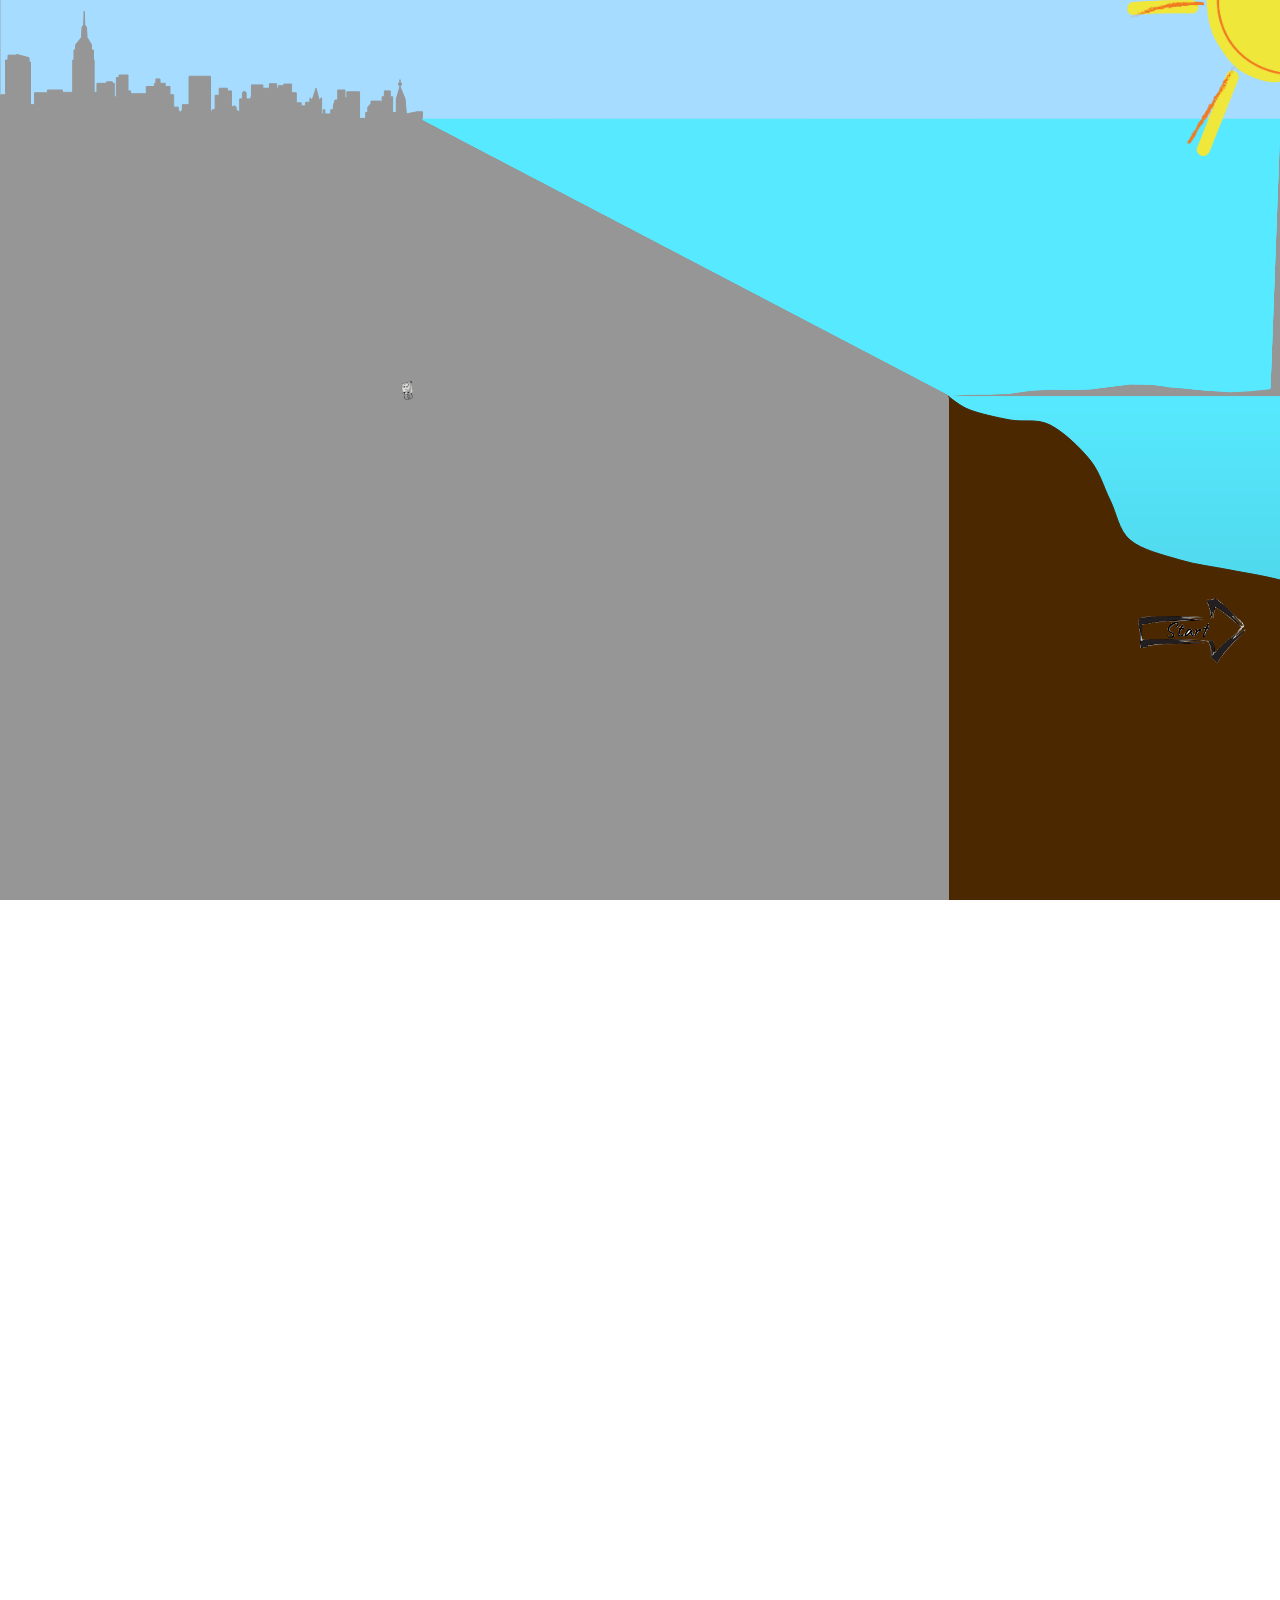
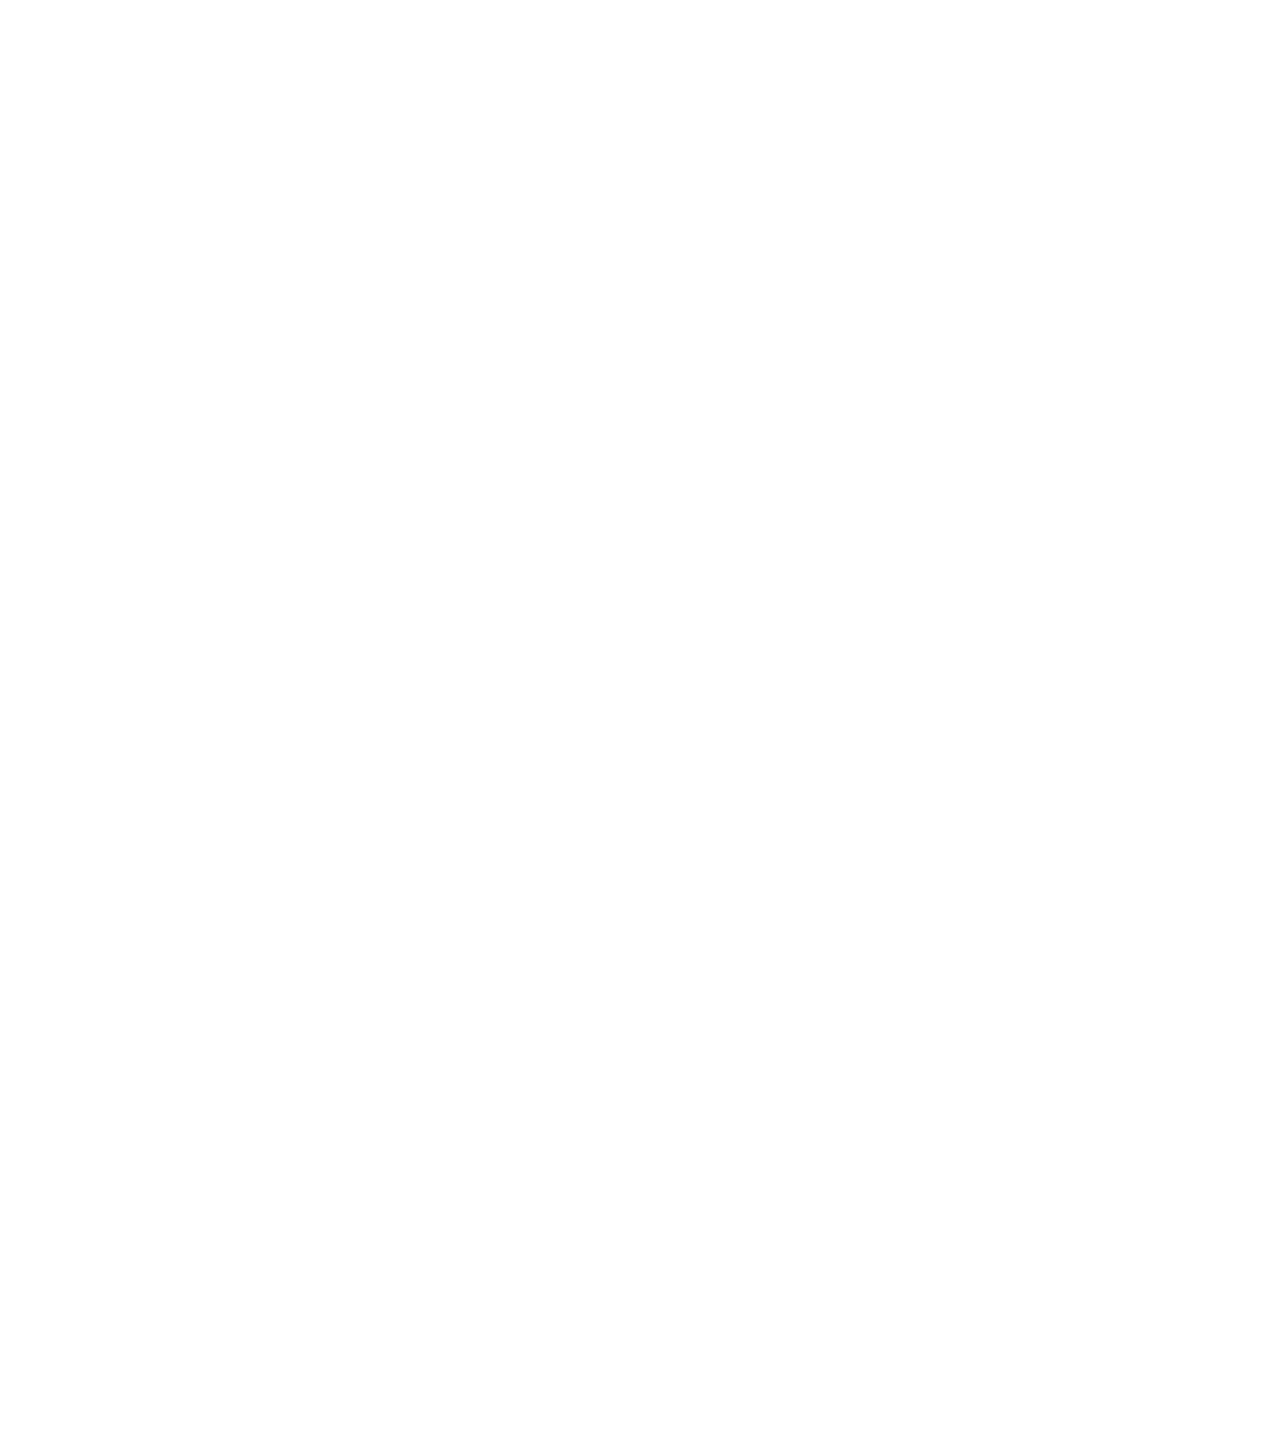
==== commit 52d00e34: "ore updates" ====
--- a/index.html
+++ b/index.html
@@ -48,7 +48,7 @@
 
     <img id="sun" src="images/sun.png"></img>
     <img id="birds" src="images/birds.png"></img>
-    <img id="subwaycar" src="images/subwaycar.png"></img>
+    <img id="subwaycar" src="images/subwaycar.png" onclick="subwayfact()"></img>
     <img id="seaweed1" src="images/seaweed.gif"><img>
     <img id="seaweed2" src="images/seaweed2.gif"><img>
     <img id="seaweed3" src="images/seaweed3.gif"><img>
@@ -61,7 +61,6 @@
     <img id="dolphin" src="images/dolphin.png"></img>
     <div id="fishthoughtbubbleopacity"><img id="fishthoughtbubble" src="images/rightthoughtbubble.png"></img></div>
     <div id="dolphinwordsopacity"><div id="dolphinwords">Hi I'm Dolphie!</div></div>
-    <div id="bee"><img src="images/bag.png"></img></div>
     <div id="seagullspin"><img id="seagull" src="images/seagull.png"></img></div>
     <img id="anchor" src="images/anchor.png"></img>
     <div id="depthmeter"></div>
@@ -70,10 +69,10 @@
     <img id="eatenbag" src="images/bag2.png"></img>
     <img id="turtlethoughtbubble" src="images/leftthoughtbubble.png"></img>
     <div id="turtlewordsopacity"><div id="turtlewords"> I'm so hungry! </div></div>
-    <img id="shrimp1" src="images/shrimp.png"></img>
-    <img id="shrimp2" src="images/shrimp.png"></img>
-    <img id="shrimp3" src="images/shrimp.png"></img>
-    <div id="turtleaway"><img id="turtle" class="" src="images/turtleopenmouth.png"></img></div>
+    <img id="shrimp1" class="shrimps" src="images/shrimp.png" onclick="shrimpfact()"></img>
+    <img id="shrimp2" class="shrimps" src="images/shrimp.png" onclick="shrimpfact()"></img>
+    <img id="shrimp3" class="shrimps" src="images/shrimp.png" onclick="shrimpfact()"></img>
+    <img id="turtle" class="" src="images/turtleopenmouth.png"></img>
     <img id="shrimpthoughtbubble" src="images/rightthoughtbubble.png"></img>
     <div id="shrimpwords"> Oh no! Poor Finn ate that plastic bag. </div>
     <img id="youngbag" src="images/baggy.png"></img>
@@ -83,31 +82,43 @@
     <img id="oldbagthoughtbubble" src="images/leftthoughtbubble.png"></img>
     <div id="oldbagwords"> My name is Prince Louis</div>
     <img id="whale" src="images/whale.png" onclick="whalefact()"></img>
-    <div id="eggpopup"><img id="bubblepic" src="images/bubble.png"></img><div id="eggpopupwords"> Easter egg facts go here Easter egg facts go here Easter egg facts go here Easter egg facts go here Easter egg facts go here</div></div>
+    <div id="eggpopup"><img id="bubblepic" src="images/bubble.png"></img><div id="eggpopupwords"></div></div>
+    <img id="scrolldown" src="images/arrow.png"></img>
+    <img id="narratorshrimp" src="images/leftshrimp.png"></img>
+    <img id="narratorshrimpspeechbubble" src="images/leftthoughtbubble.png"></img>
+    <div id="narratorshrimpwords"> Welcome to the ocean!</div>
+    <img id="fishfish" src="images/fish.png" onclick="fishfact()"></img>
+    <img id="bottle" src="images/bottle.png" onclick="bottlefact()"></img>
+    <img id="specialbag" src="images/bag3.png" onclick="bagfact()"></img>
 
 
 <!-- Things that are on top of the water -->
     <img id="rightarrow" src="images/startarrow.png" onclick="scrollright(3000)"></img>
     <div id="underwater"></div>
-    <div id="bubble1"></div>
-    <div id="bubble2"></div>
-    <div id="bubble3"></div>
     <img id="boat" src="images/boat.png"></img>
     <img id="bag" src="images/bag.png"></img>
-    <div id="floatingbagmovement"><img id="floatingbag" src="images/bag.png" onclick="bagtomouse()"></img></div>
+    <div id="floatingbagopacity"><div id="floatingbagmovement"><img id="floatingbag" src="images/bag.png" onclick="bagtomouse()"></img></div></div>
     <div id="birdthoughtbubbleopacity"><img id="birdthoughtbubble" src="images/leftthoughtbubble.png"></img></div>
     <div id="birdwordsopacity"><div id="birdwords"> Hi there! </div></div>
-    <div id="birdnextarrowopacity"><img id="birdnextarrow" src="images/nextarrow.png" onclick="plusBirdSlides()"></img><div>
+    <div id="birdnextarrowopacity"><img id="birdnextarrow" src="images/nextarrow.png" onclick="plusBirdSlides()"></img></div>
     <div id="eggbehind"></div>
     <div id="eastereggbox">
         <div id="eastereggtitle"><div id="eastereggtitle"> Easter Eggs </div></div>
-        <div class="eggbox"><img class="talleggobject" id="eggbottle" src="images/bottle.png"></img><img src="images/checkmark.png" id="checkbottle"></img></div>
-        <div class="eggbox"><img class="wideeggobject" id="eggwhale" src="images/whale.png"></img><img class="check" src="images/checkmark.png" id="checkwhale"></img></div>
-        <div class="eggbox"><img class="wideeggobject" id="eggsubwaycar" src="images/subwaycar.png"></img><img class="check" src="images/checkmark.png" id="checksubwaycar"></img></div>
-        <div class="eggbox"><img class="talleggobject" id="eggshrimp" src="images/shrimp.png"></img><img class="check" src="images/checkmark.png" id="checkshrimp"></img></div>
-        <div class="eggbox"><img class="talleggobject" id="eggbag" src="images/bag3.png"></img><img class="check" src="images/checkmark.png" id="checkbag"></img></div>
-        <div class="eggbox"><img class="wideeggobject" id="eggfish" src="images/fish.png"></img><img class="check" src="images/checkmark.png" id="checkfish"></img></div>
+        <div class="eggbox"><img class="talleggobject" id="eggbag" src="images/bag3.png"></img></div>
+        <div class="eggbox"><img class="wideeggobject" id="eggfish" src="images/fish.png"></img></div>
+        <div class="eggbox"><img class="talleggobject" id="eggbottle" src="images/bottle.png"></img></div>
+        <div class="eggbox"><img class="talleggobject" id="eggshrimp" src="images/shrimp.png"></img></div>
+        <div class="eggbox"><img class="wideeggobject" id="eggwhale" src="images/whale.png"></img></div>
+        <div class="eggbox"><img class="wideeggobject" id="eggsubwaycar" src="images/subwaycar.png"></img></div>
     </div>
+    <img id="bagcheck" src="images/checkmark.png"></img>
+    <img id="fishcheck" src="images/checkmark.png"></img>
+    <img id="bottlecheck" src="images/checkmark.png"></img>
+    <img id="shrimpcheck" src="images/checkmark.png"></img>
+    <img id="whalecheck" src="images/checkmark.png"></img>
+    <img id="subwaycarcheck" src="images/checkmark.png"></img>
+
+
 
 
 
--- a/css/style.css
+++ b/css/style.css
@@ -2,20 +2,13 @@
 overflow-y: visible;
 overflow-x: visible;
 cursor: auto;
+/* height: 2984px;
+width: 2880px; */
 }
 
 .background {
   width: 2880px;
   height: 3000px;
-}
-
-#bee {transition: transform .1s;
-    position: absolute;
-    width: 89px;
-    height: 89px;
-    top: 340px;
-    left: 1700px;
-    opacity: 0;
 }
 
 #depthmeter {
@@ -101,14 +94,15 @@
 
 #seaweed4 {
   position: absolute;
-  top: 2798px;
+  top: 2805px;
   left: 2000px;
   width: 10%;
+  z-index: 3;
 }
 
 #seaweed5 {
   position: absolute;
-  top: 2788px;
+  top: 2840px;
   left: 1700px;
   width: 10%;
 }
@@ -119,6 +113,12 @@
   top: 2630px;
   left: 2000px;
   transform: rotate(-10deg);
+  z-index: 1;
+  opacity: .9;
+}
+
+#subwaycar:hover {
+  cursor: pointer;
 }
 
 #treasurechest {
@@ -159,7 +159,7 @@
 #fishthoughtbubble {
   position: absolute;
   width: 15%;
-  top: 520px;
+  top: 720px;
   left: 1950px;
   opacity: 0;
 }
@@ -170,6 +170,7 @@
   height: 100px;
   top: 340px;
   left: 1700px;
+  z-index: 1;
 }
 #floatingbag {
   /* position: absolute; */
@@ -180,7 +181,48 @@
   opacity: 0;
 }
 
-/* Animations */
+#narratorshrimp {
+  position: absolute;
+  width: 5%;
+  top: 650px;
+  left: 2650px;
+  opacity: 0;
+}
+
+#narratorshrimpspeechbubble {
+  position: absolute;
+  width: 15%;
+  top: 475px;
+  left: 2475px;
+  opacity: 0;
+}
+
+#narratorshrimpwords {
+  /* border-style: solid;
+  border-width: 1px;
+  border-color: black; */
+  height: 105px;
+  width: 205px;
+  font-size: 150%;
+  position: absolute;
+  top: 480px;
+  left: 2480px;
+  opacity: 0;
+}
+
+.narratorshrimpfadeaway {
+  animation-name: narratorshrimpanimate;
+  animation-duration: 3s;
+  animation-iteration-count: 1;
+  animation-fill-mode: forwards;
+  animation-timing-function: linear;
+}
+
+@keyframes narratorshrimpanimate {
+    0% {opacity: 1};
+    /* .1% {opacity: 0}; */
+    100% {opacity: 0};
+}
 
 #seagull {
   position: absolute;
@@ -202,6 +244,15 @@
   width: 15%;
   top: 95px;
   left: 154%;
+  opacity: 0;
+}
+
+#scrolldown {
+  position: fixed;
+  width: 10%;
+  bottom: 5%;
+  left: 0%;
+  transform: rotate(90deg);
   opacity: 0;
 }
 
@@ -453,7 +504,7 @@
 }
 
 #eastereggtitle {
-  margin-top: 5px;
+  margin-top: 3px;
   width: 96px;
   text-align: center;
   height: 20px;
@@ -478,10 +529,58 @@
   opacity: .4;
 }
 
-#checkbottle {
-  width: 100%;
-  top: 0%;
-  left: 0%;
+#fishcheck {
+  width: 40px;
+  height: 40px;
+  top: 157px;
+  left: 1380px;
+  position: fixed;
+  opacity: 0;
+}
+
+#bagcheck {
+  width: 40px;
+  height: 40px;
+  top: 157px;
+  left: 1332px;
+  position: fixed;
+  opacity: 0;
+}
+
+#bottlecheck {
+  width: 40px;
+  height: 40px;
+  top: 205px;
+  left: 1332px;
+  position: fixed;
+  opacity: 0;
+}
+
+#shrimpcheck {
+  width: 40px;
+  height: 40px;
+  top: 205px;
+  left: 1380px;
+  position: fixed;
+  opacity: 0;
+}
+
+#whalecheck {
+  width: 40px;
+  height: 40px;
+  top: 253px;
+  left: 1332px;
+  position: fixed;
+  opacity: 0;
+}
+
+#subwaycarcheck {
+  width: 40px;
+  height: 40px;
+  top: 253px;
+  left: 1380px;
+  position: fixed;
+  opacity: 0;
 }
 
 #eggpopup{
@@ -517,12 +616,16 @@
 
 #birdwords {
   position: absolute;
-  height: 55px;
-  width: 118px;
-  top: 160px;
-  left: 2255px;
-  font-size: 100%;
-  text-align: center;
+  /* border-style: solid;
+  border-width: 1px;
+  border-color: black; */
+  height: 105px;
+  width: 205px;
+  font-size: 150%;
+  /* top: 160px;
+  left: 2255px; */
+  top: 100px;
+  left: 2220px;
   opacity: 0;
 }
 
@@ -530,8 +633,8 @@
   position: absolute;
   height: 30px;
   width: 30px;
-  left: 2370px;
-  top: 180px;
+  left: 2400px;
+  top: 175px;
   opacity: 0;
 }
 
@@ -539,41 +642,38 @@
   /* border-style: solid;
   border-width: 1px;
   border-color: black; */
-  position: absolute;
-  height: 55px;
-  width: 118px;
-  top: 585px;
-  left: 2007px;
-  font-size: 100%;
-  text-align: center;
+  height: 105px;
+  width: 205px;
+  font-size: 150%;
+  position: absolute;
+  top: 725px;
+  left: 1954px;
   opacity: 0;
 }
 
 #turtlewords {
+  position: absolute;
+  top: 1555px;
+  left: 2605px;
   /* border-style: solid;
   border-width: 1px;
   border-color: black; */
-  position: absolute;
-  height: 55px;
-  width: 118px;
-  top: 1615px;
-  left: 2640px;
-  font-size: 100%;
-  text-align: center;
+  height: 105px;
+  width: 205px;
+  font-size: 150%;
   opacity: 0;
 }
 
 #shrimpwords {
+  position: absolute;
   /* border-style: solid;
   border-width: 1px;
   border-color: black; */
-  position: absolute;
-  height: 55px;
-  width: 118px;
-  top: 1525px;
-  left: 1760px;
-  font-size: 100%;
-  text-align: center;
+  height: 105px;
+  width: 205px;
+  font-size: 150%;
+  top: 1465px;
+  left: 1708px;
   opacity: 0;
 }
 
@@ -586,16 +686,15 @@
 }
 
 #youngbagwords {
+  position: absolute;
   /* border-style: solid;
   border-width: 1px;
   border-color: black; */
-  position: absolute;
-  height: 55px;
-  width: 118px;
-  top: 1115px;
-  left: 1885px;
-  font-size: 100%;
-  text-align: center;
+  height: 105px;
+  width: 205px;
+  font-size: 150%;
+  top: 1055px;
+  left: 1850px;
   opacity: 0;
 }
 
@@ -608,29 +707,90 @@
 }
 
 #oldbagwords {
+  position: absolute;
   /* border-style: solid;
   border-width: 1px;
   border-color: black; */
-  position: absolute;
-  height: 55px;
-  width: 118px;
-  top: 1095px;
-  left: 2168px;
-  font-size: 100%;
-  text-align: center;
-  opacity: 0;
+  height: 105px;
+  width: 205px;
+  font-size: 150%;
+  top: 1035px;
+  left: 2133px;
+  opacity: 0;
+}
+
+#specialbag {
+  position: absolute;
+  width: 4%;
+  top: 725px;
+  left: 1365px;
+  transform: rotate(-45deg);
+  z-index: 2;
+  opacity: .6;
+}
+
+#specialbag:hover {
+  cursor: pointer;
+}
+
+.specialbagfloat {
+  animation-name: specialbaganimate;
+  animation-duration: 4s;
+  animation-timing-function: linear;
+  animation-iteration-count: 1;
+  animation-fill-mode: forwards;
+}
+
+@keyframes specialbaganimate {
+  0% {transform: translateX(0px)}
+  100% {transform: translateX(420px)}
 }
 
 #whale {
   width: 50%;
   position: absolute;
-  top: 2100px;
-  left: 1600px;
+  top: 2160px;
+  left: 1500px;
   opacity: .7;
   z-index: 2;
 }
 
 #whale:hover{
+  cursor: pointer;
+}
+
+.whaleanimation {
+  animation-name: whaleanimate;
+  animation-duration: 6s;
+  animation-timing-function: linear;
+  animation-fill-mode: forwards;
+  animation-iteration-count: 1;
+}
+
+@keyframes whaleanimate {
+  0% {transform: translateX(0px);}
+  100% {transform: translateX(1400px);}
+}
+
+#fishfish {
+  position: absolute;
+  width: 7%;
+  top: 450px;
+  left: 2890px;
+  animation-name: fishfishswim;
+  animation-iteration-count: infinite;
+  animation-duration: 20s;
+  animation-timing-function: linear;
+  z-index: 2;
+  opacity: 0;
+}
+
+@keyframes fishfishswim {
+  0% {transform: translateX(0px);}
+  100% {transform: translateX(-1600px)}
+}
+
+#fishfish:hover {
   cursor: pointer;
 }
 
@@ -653,7 +813,7 @@
 
 .oldbaganimation {
   animation-name: oldbaganimate;
-  animation-duration: 12s;
+  animation-duration: 6s;
   animation-iteration-count: 1;
   animation-fill-mode: forwards;
   animation-timing-function: linear;
@@ -668,7 +828,7 @@
 
 .oldbagswimawayanimation{
   animation-name: oldbagswimawayanimate;
-  animation-duration: 8s;
+  animation-duration: 6s;
   animation-iteration-count: 1;
   animation-fill-mode: forwards;
   animation-timing-function: linear;
@@ -677,7 +837,7 @@
 @keyframes oldbagswimawayanimate {
   0% {transform: translate(0px, 0px);
       opacity: 1}
-  100% {transform: translate(-450px, -270px);
+  100% {transform: translate(-300px, -500px);
         opacity: 0}
 }
 
@@ -704,8 +864,8 @@
 
 .youngbaganimation{
   animation-name: youngbaganimate;
-  animation-delay: 7s;
-  animation-duration: 8s;
+  animation-delay: 2s;
+  animation-duration: 3s;
   animation-iteration-count: 1;
   animation-fill-mode: forwards;
   animation-timing-function: linear;
@@ -892,8 +1052,8 @@
 }
 
 @keyframes turtleawayanimate {
-  0% {transform: translateX(0px);}
-  100% {transform: translateX(-1050px);}
+  0% {transform: translateX(-650px);}
+  100% {transform: translateX(1050px);}
 }
 
 #eatenbag {
@@ -957,7 +1117,7 @@
 #dolphin {
   position: absolute;
   width: 20%;
-  top: 600px;
+  top: 800px;
   left: 1150px;
   opacity: 0;
 }
@@ -1073,79 +1233,27 @@
   }
 }
 
-.bubblethree {
-  width: 22.5px;
-  height: 22.5px;
-  position: absolute;
-  top: 2800px;
-  left: 2360px;
-  background-color: white;
-  border-radius: 100px;
-  opacity: 0;
-  animation-name: bubble3move;
-  animation-duration: 20.5s;
-  animation-fill-mode: forwards;
-  animation-delay: .35s;
-}
-
-@keyframes bubble3move {
-  0% {transform: translateY(0px);
-opacity: .5;
-  }
-  95% {opacity: .5;}
-  100% {transform: translateY(-2410px);
-opacity: 0;
-  }
-}
-
-.bubbletwo {
-  width: 15px;
-  height: 15px;
-  position: absolute;
-  top: 2835px;
-  left: 2390px;
-  background-color: white;
-  border-radius: 100px;
-  opacity: 0;
-  animation-name: bubble2move;
-  animation-duration: 21s;
-  animation-fill-mode: forwards;
-  animation-delay: .35s;
-}
-
-@keyframes bubble2move {
-  0% {transform: translateY(0px);
-opacity: .5;
-  }
-  95% {opacity: .5;}
-  100% {transform: translateY(-2445px);
-opacity: 0;
-  }
-}
-
-.bubbleone {
-  width: 30px;
-  height: 30px;
-  position: absolute;
-  top: 2850px;
-  left: 2350px;
-  background-color: white;
-  border-radius: 100px;
-  opacity: 0;
-  animation-name: bubble1move;
-  animation-duration: 19.5s;
-  animation-fill-mode: forwards;
-  animation-delay: .35s;
-}
-
-@keyframes bubble1move {
-  0% {transform: translateY(0px);
-opacity: .5;
-  }
-  95% {opacity: .5;}
-  100% {transform: translateY(-2460px);
-opacity: 0;
-  }
+.shrimps {
+  z-index: 2;
+  opacity: .7;
+}
+
+.shrimps:hover {
+  cursor: pointer;
+}
+
+#bottle {
+  position: absolute;
+  width: 2%;
+  top: 1425px;
+  left: 2450px;
+  transform: rotate(45deg);
+  z-index: 2;
+  opacity: .7;
+}
+
+#bottle:hover {
+  cursor: pointer;
 }
 
 #rightarrow {
@@ -1204,11 +1312,13 @@
 #crab {
   position: absolute;
   width: 6%;
-  top: 2850px;
+  top: 2880px;
   left: 1900px;
   animation-name: crabby;
   animation-duration: 15s;
   animation-iteration-count: infinite;
+  z-index: 3;
+  opacity: .8;
 }
 
 @keyframes crabby {
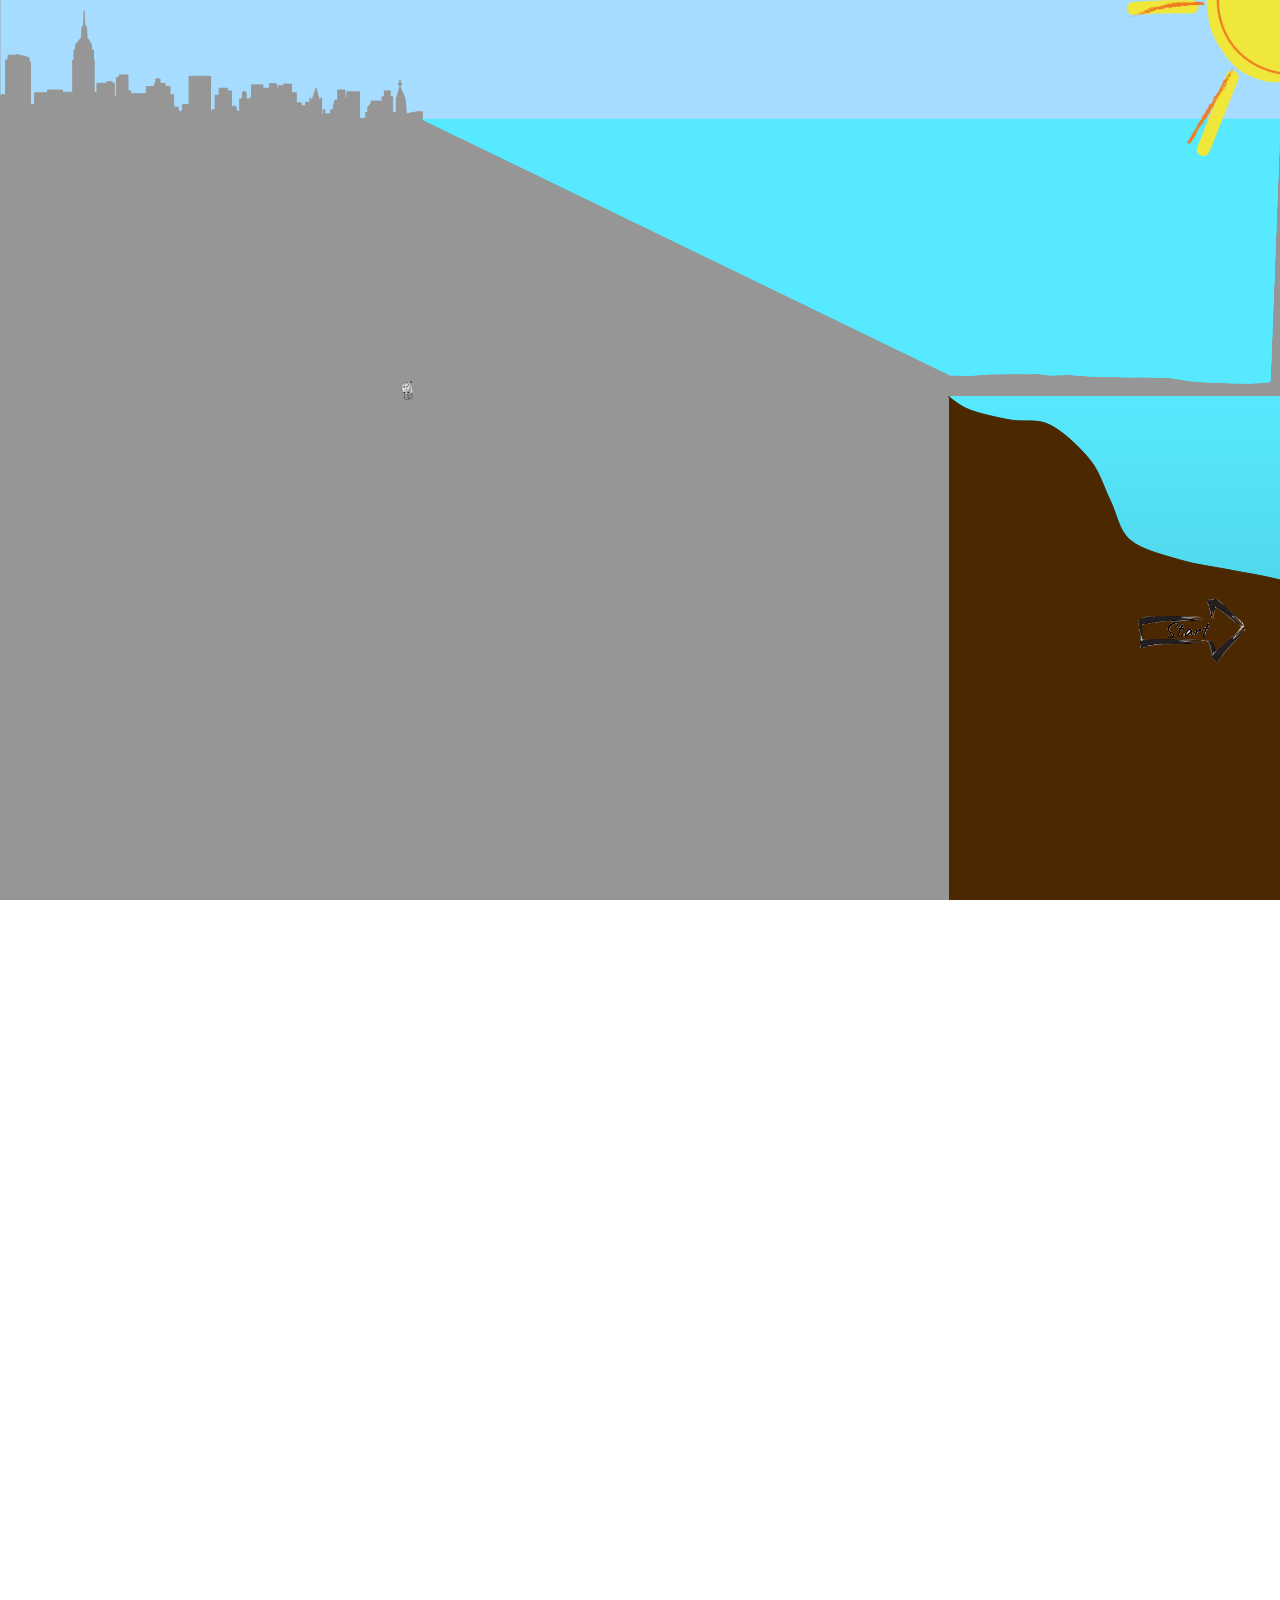
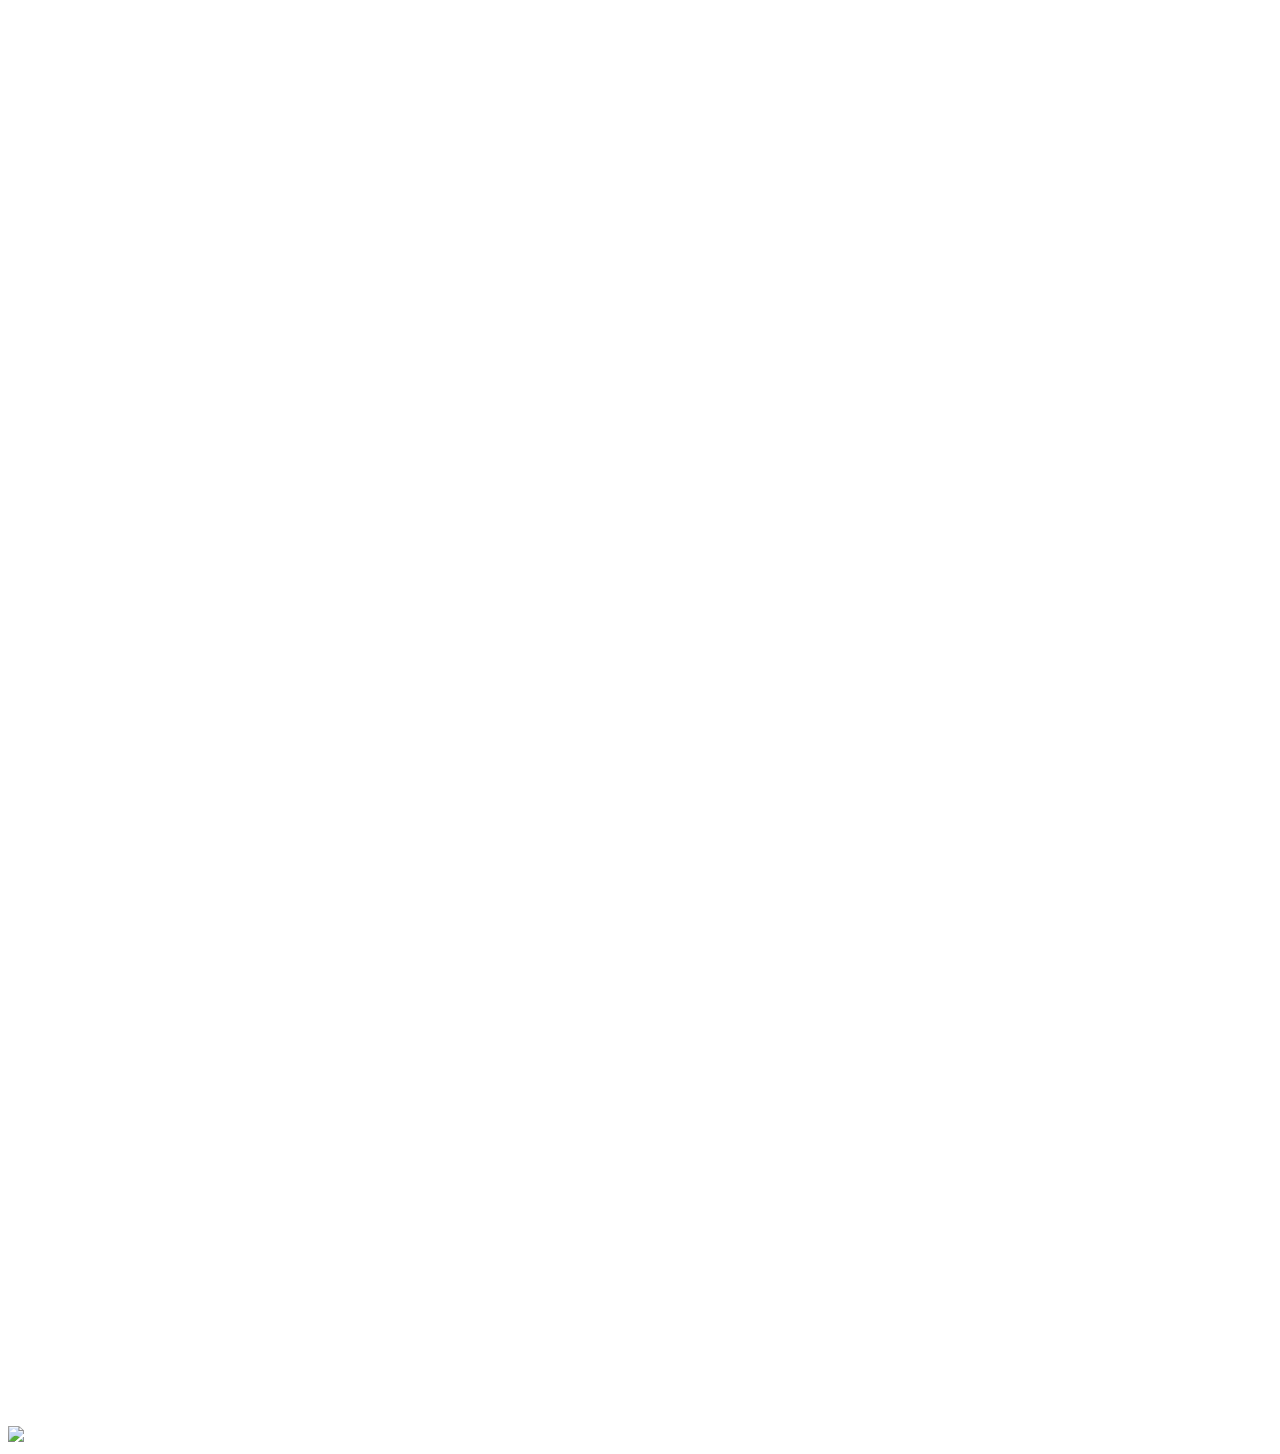
==== commit 0a9681f5: "even more updates" ====
--- a/index.html
+++ b/index.html
@@ -90,6 +90,8 @@
     <img id="fishfish" src="images/fish.png" onclick="fishfact()"></img>
     <img id="bottle" src="images/bottle.png" onclick="bottlefact()"></img>
     <img id="specialbag" src="images/bag3.png" onclick="bagfact()"></img>
+    <img id="remindershrimp" src="images/shrimp.png"></img>
+    <img id="reminderthoughtbubble" src="rightthoughtbubble"></img>
 
 
 <!-- Things that are on top of the water -->
--- a/css/style.css
+++ b/css/style.css
@@ -1,5 +1,5 @@
 body {
-overflow-y: visible;
+overflow-y: hidden;
 overflow-x: visible;
 cursor: auto;
 /* height: 2984px;
@@ -37,6 +37,17 @@
   top: 0px;
   left: 1371px;
   opacity: 0;
+}
+
+#remindershrimp {
+  position: absolute;
+  width: 5%;
+  left: 1600px;
+  top: 2600px;
+}
+
+#reminderthoughtbubble {
+
 }
 
 .left {
@@ -1053,7 +1064,7 @@
 
 @keyframes turtleawayanimate {
   0% {transform: translateX(-650px);}
-  100% {transform: translateX(1050px);}
+  100% {transform: translateX(700px);}
 }
 
 #eatenbag {
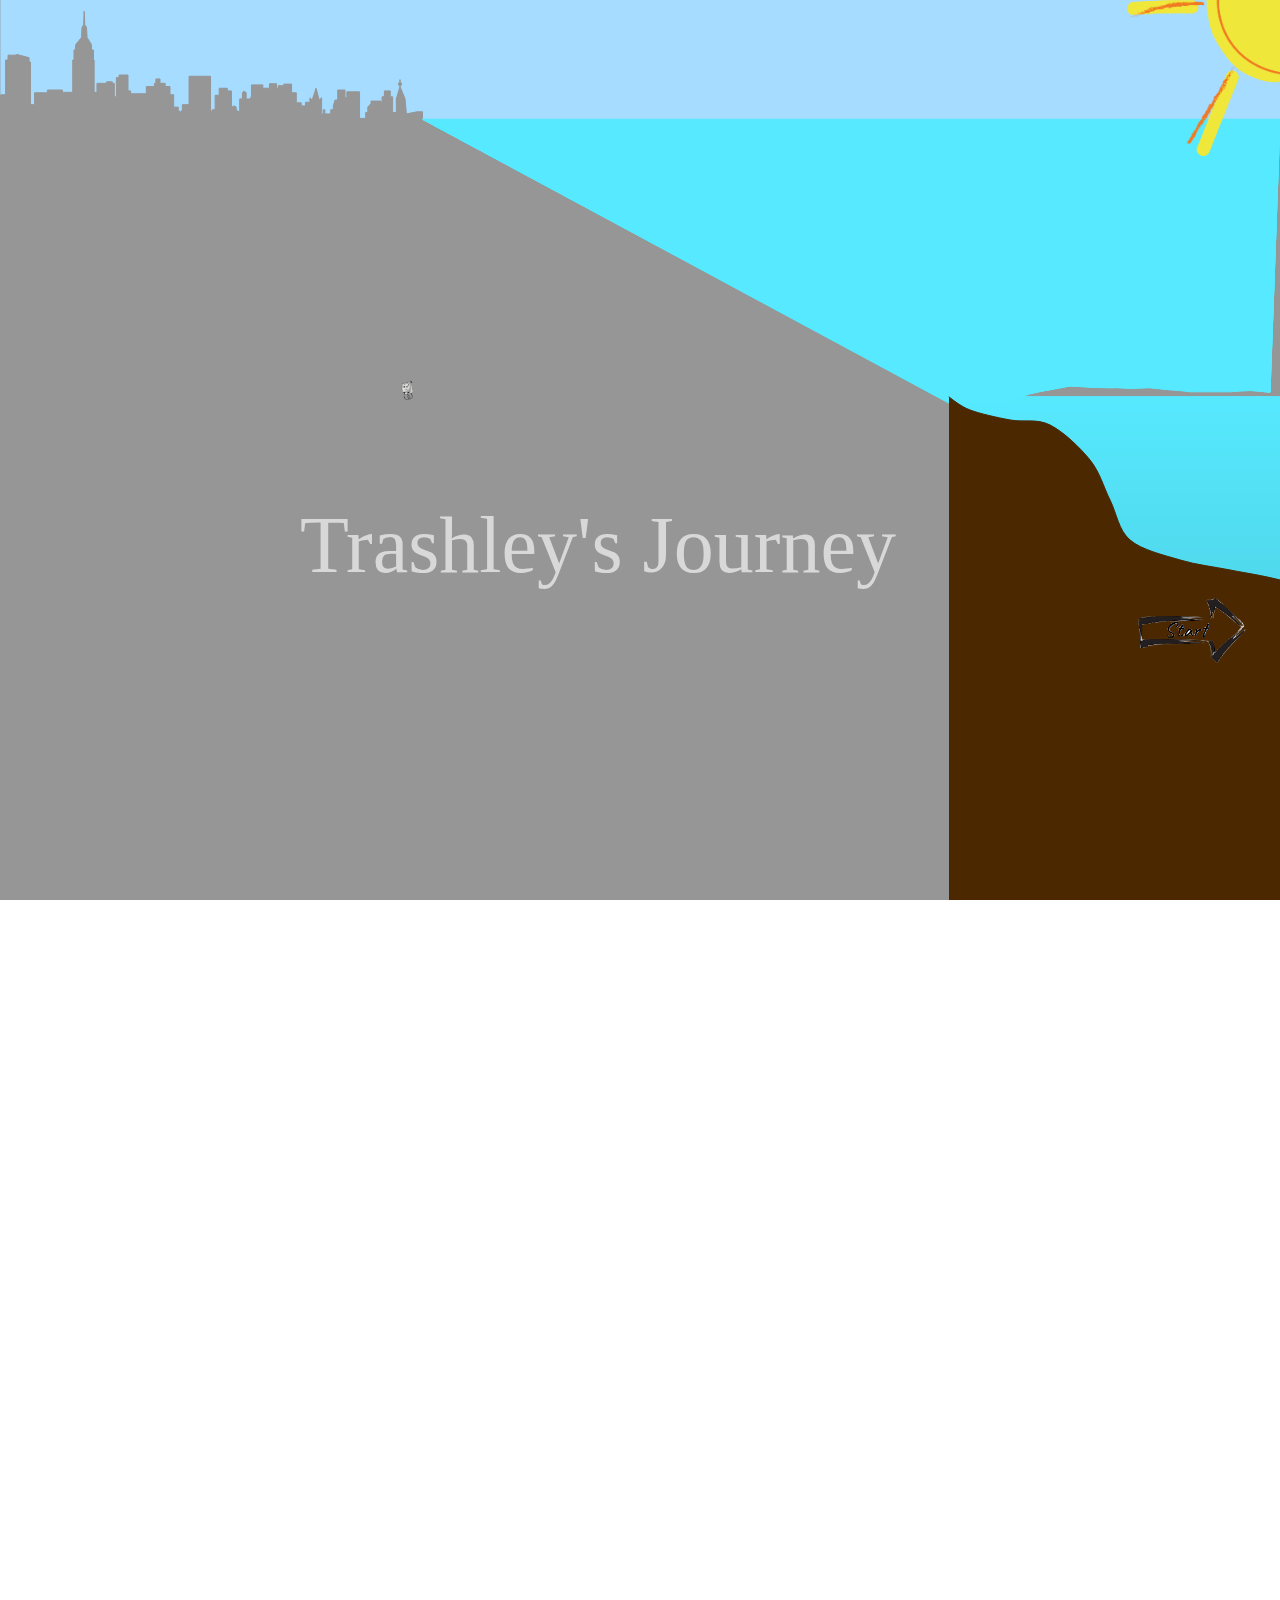
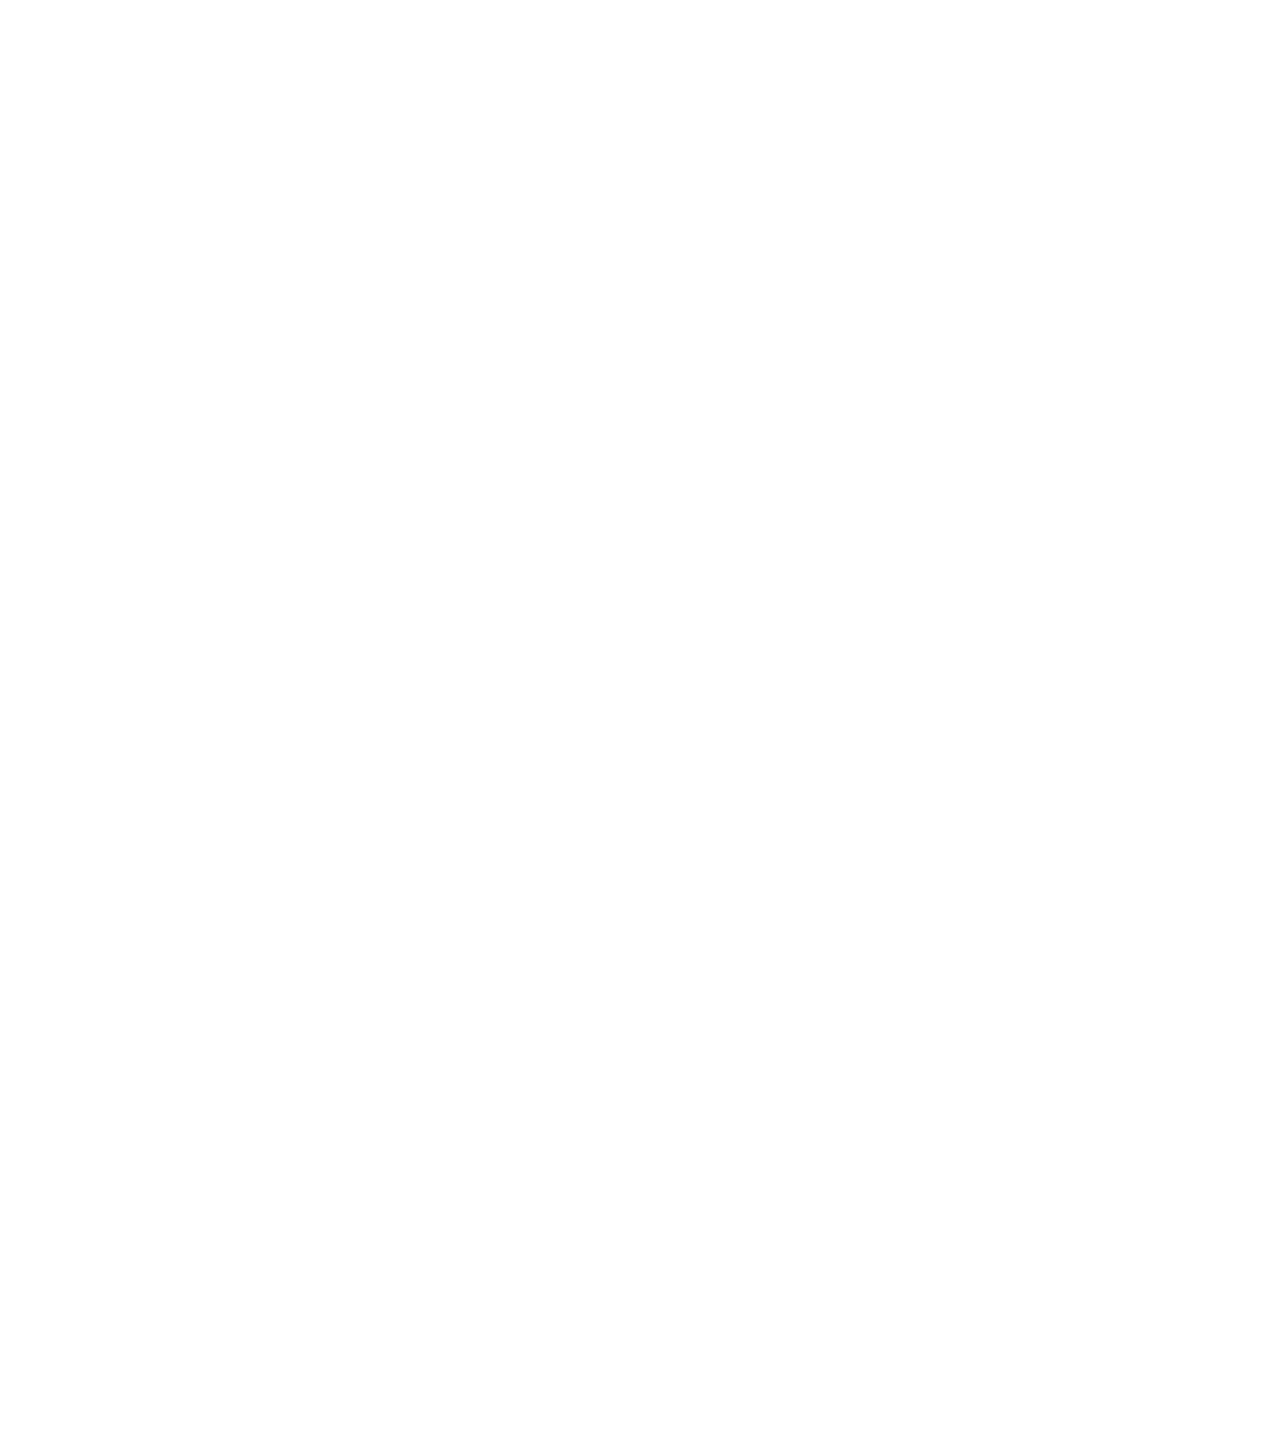
==== commit 6146ab42: "almost done" ====
--- a/index.html
+++ b/index.html
@@ -12,29 +12,29 @@
      <link rel="stylesheet" href="css/style.css">
   </head>
 
-  <body id="thebody">
+  <body id="thebody" onmousemove="checkeggs()">
     <div class="background"> </div>
 <!-- Things that are below the water -->
 
 <!-- trashpiles -->
-  <img id="trashpile14" src="images/trashpile.png"></img>
-  <img id="trashpile13" src="images/trashpile.png"></img>
-  <img id="trashpile12" src="images/trashpile.png"></img>
-  <img id="trashpile11" src="images/trashpile.png"></img>
-  <img id="trashpile9" src="images/trashpile.png"></img>
-  <img id="trashpile10" src="images/trashpile.png"></img>
-  <img id="trashpile7" src="images/trashpile.png"></img>
-  <img id="trashpile6" src="images/trashpile.png"></img>
-  <img id="trashpile8" src="images/trashpile.png"></img>
-  <img id="trashpile5" src="images/trashpile.png"></img>
-  <img id="trashpile3" src="images/trashpile.png"></img>
-  <img id="trashpile2" src="images/trashpile.png"></img>
-  <img id="trashpile4" src="images/trashpile.png"></img>
-  <img id="trashpile1" src="images/trashpile.png"></img>
+  <img id="trashpile14" class="trashpile" src="images/trashpile.png" onclick="trashaway14()"></img>
+  <img id="trashpile13" class="trashpile" src="images/trashpile.png" onclick="trashaway13()"></img>
+  <img id="trashpile12"  class="trashpile" src="images/trashpile.png" onclick="trashaway12()"></img>
+  <img id="trashpile11" class="trashpile" src="images/trashpile.png" onclick="trashaway11()"></img>
+  <img id="trashpile9" class="trashpile" src="images/trashpile.png" onclick="trashaway9()"></img>
+  <img id="trashpile10" class="trashpile" src="images/trashpile.png" onclick="trashaway10()"></img>
+  <img id="trashpile7" class="trashpile" src="images/trashpile.png" onclick="trashaway7()"></img>
+  <img id="trashpile6" class="trashpile" src="images/trashpile.png" onclick="trashaway6()"></img>
+  <img id="trashpile8" class="trashpile" src="images/trashpile.png" onclick="trashaway8()"></img>
+  <img id="trashpile5" class="trashpile" src="images/trashpile.png" onclick="trashaway5()"></img>
+  <img id="trashpile3" class="trashpile" src="images/trashpile.png" onclick="trashaway3()"></img>
+  <img id="trashpile2" class="trashpile" src="images/trashpile.png" onclick="trashaway2()"></img>
+  <img id="trashpile4" class="trashpile" src="images/trashpile.png" onclick="trashaway4()"></img>
+  <img id="trashpile1" class="trashpile" src="images/trashpile.png" onclick="trashaway1()"></img>
 
   <!-- background fish -->
-  <img id="backgroundfish1" src="images/backgroundfishright.png"></img>
-  <img id="backgroundfish2" src="images/backgroundfishleft.png"></img>
+  <img id="backgroundfish1" src="images/backgroundfishleft.png"></img>
+  <img id="backgroundfish2" src="images/backgroundfishright.png"></img>
   <img id="backgroundfish3" src="images/backgroundfishleft.png"></img>
   <img id="backgroundfish4" src="images/backgroundfishright.png"></img>
   <img id="backgroundfish5" src="images/backgroundfishright.png"></img>
@@ -91,7 +91,8 @@
     <img id="bottle" src="images/bottle.png" onclick="bottlefact()"></img>
     <img id="specialbag" src="images/bag3.png" onclick="bagfact()"></img>
     <img id="remindershrimp" src="images/shrimp.png"></img>
-    <img id="reminderthoughtbubble" src="rightthoughtbubble"></img>
+    <img id="reminderthoughtbubble" src="images/rightthoughtbubble.png"></img>
+    <div id="remindershrimpwords">Don't forget to find all the easter eggs! You can go back up to find the rest.</div>
 
 
 <!-- Things that are on top of the water -->
@@ -119,9 +120,16 @@
     <img id="shrimpcheck" src="images/checkmark.png"></img>
     <img id="whalecheck" src="images/checkmark.png"></img>
     <img id="subwaycarcheck" src="images/checkmark.png"></img>
+    <div id="title"> Trashley's Journey </div>
 
 
 
+
+
+    <audio id="bgm" src="audio/background.wav" loop="true"></audio>
+    <audio id="whaleaudio" src="audio/whale.wav" loop="false"></audio>
+    <audio id="wave" src="audio/wave.wav" loop="false"></audio>
+    <audio id="bubble" src="audio/bubble.wav" loop="false"></audio>
 
 
 <!-- problems: -->
--- a/css/style.css
+++ b/css/style.css
@@ -9,6 +9,14 @@
 .background {
   width: 2880px;
   height: 3000px;
+}
+
+#title {
+  position: absolute;
+  font-size: 500%;
+  top: 500px;
+  left: 300px;
+  color: #D8D8D8;
 }
 
 #depthmeter {
@@ -44,10 +52,28 @@
   width: 5%;
   left: 1600px;
   top: 2600px;
+  opacity: 0;
 }
 
 #reminderthoughtbubble {
-
+  position: absolute;
+  width: 15%;
+  left: 1640px;
+  top: 2450px;
+  opacity: 0;
+}
+
+#remindershrimpwords {
+  position: absolute;
+  top: 2455px;
+  left: 1645px;
+  /* border-style: solid;
+  border-width: 1px;
+  border-color: black; */
+  height: 105px;
+  width: 205px;
+  font-size: 150%;
+  opacity: 0;
 }
 
 .left {
@@ -108,7 +134,7 @@
   top: 2805px;
   left: 2000px;
   width: 10%;
-  z-index: 3;
+  z-index: 4;
 }
 
 #seaweed5 {
@@ -124,7 +150,7 @@
   top: 2630px;
   left: 2000px;
   transform: rotate(-10deg);
-  z-index: 1;
+  z-index: 3;
   opacity: .9;
 }
 
@@ -386,49 +412,103 @@
 #backgroundfish1 {
   position: absolute;
   width: 12%;
-  left: 2500px;
+  left: 2880px;
   top: 500px;
   opacity: .5;
+  animation-iteration-count: infinite;
+  animation-duration: 15s;
+  animation-timing-function: linear;
+  animation-name: bgfish1;
+}
+
+@keyframes bgfish1 {
+  0% {transform: translateX(0px);}
+  100% {transform: translateX(-1600px)}
 }
 
 #backgroundfish2 {
   position: absolute;
   width: 18%;
-  left: 1600px;
+  left: 1300px;
   top: 700px;
   opacity: .3;
+  animation-iteration-count: infinite;
+  animation-duration: 19s;
+  animation-timing-function: linear;
+  animation-name: bgfish2;
+}
+
+@keyframes bgfish2 {
+  0% {transform: translateX(0px);}
+  100% {transform: translateX(1600px)}
 }
 
 #backgroundfish3 {
   position: absolute;
   width: 15%;
-  left: 2300px;
+  left: 2880px;
   top: 1000px;
   opacity: .35;
+  animation-iteration-count: infinite;
+  animation-duration: 11s;
+  animation-timing-function: linear;
+  animation-name: bgfish3;
+}
+
+@keyframes bgfish3 {
+  0% {transform: translateX(0px);}
+  100% {transform: translateX(-1600px)}
 }
 
 #backgroundfish4 {
   position: absolute;
   width: 10%;
-  left: 1500px;
+  left: 1300px;
   top: 1200px;
   opacity: .6;
+  animation-iteration-count: infinite;
+    animation-duration: 13s;
+    animation-timing-function: linear;
+    animation-name: bgfish4;
+}
+
+@keyframes bgfish4 {
+  0% {transform: translateX(0px);}
+  100% {transform: translateX(1600px)}
 }
 
 #backgroundfish5 {
   position: absolute;
   width: 23%;
-  left: 1900px;
+  left: 1300px;
   top: 1400px;
   opacity: .3;
+  animation-iteration-count: infinite;
+  animation-duration: 20s;
+  animation-timing-function: linear;
+  animation-name: bgfish5;
+}
+
+@keyframes bgfish5 {
+  0% {transform: translateX(0px);}
+  100% {transform: translateX(1600px)}
 }
 
 #backgroundfish6 {
   position: absolute;
   width: 15%;
-  left: 2550px;
+  left: 2880px;
   top: 1700px;
   opacity: .4;
+  animation-iteration-count: infinite;
+  animation-duration: 15s;
+  animation-timing-function: linear;
+  animation-name: bgfish6;
+}
+
+@keyframes bgfish6 {
+  0% {transform: translateX(0px);}
+  100% {transform: translateX(-1600px)}
 }
 
 #backgroundfish7 {
@@ -437,22 +517,49 @@
   left: 1600px;
   top: 1900px;
   opacity: .3;
+  animation-iteration-count: infinite;
+  animation-duration: 20s;
+  animation-timing-function: linear;
+  animation-name: bgfish7;
+}
+
+@keyframes bgfish7 {
+  0% {transform: translateX(0px);}
+  100% {transform: translateX(-1600px)}
 }
 
 #backgroundfish8 {
   position: absolute;
   width: 10%;
-  left: 2300px;
+  left: 1300px;
   top: 2150px;
   opacity: .4;
+  animation-iteration-count: infinite;
+  animation-duration: 25s;
+  animation-timing-function: linear;
+  animation-name: bgfish8;
+}
+
+@keyframes bgfish8 {
+  0% {transform: translateX(0px);}
+  100% {transform: translateX(1600px)}
 }
 
 #backgroundfish9 {
   position: absolute;
   width: 25%;
-  left: 1700px;
+  left: 1300px;
   top: 2400px;
   opacity: .2;
+  animation-iteration-count: infinite;
+  animation-duration: 35s;
+  animation-timing-function: linear;
+  animation-name: bgfish9;
+}
+
+@keyframes bgfish9 {
+  0% {transform: translateX(0px);}
+  100% {transform: translateX(1600px)}
 }
 
 #backgroundfish10 {
@@ -461,6 +568,15 @@
   left: 2600px;
   top: 2600px;
   opacity: .3;
+  animation-iteration-count: infinite;
+  animation-duration: 35s;
+  animation-timing-function: linear;
+  animation-name: bgfish10;
+}
+
+@keyframes bgfish10 {
+  0% {transform: translateX(0px);}
+  100% {transform: translateX(-1600px)}
 }
 
 #shrimp1 {
@@ -1328,7 +1444,7 @@
   animation-name: crabby;
   animation-duration: 15s;
   animation-iteration-count: infinite;
-  z-index: 3;
+  z-index: 5;
   opacity: .8;
 }
 
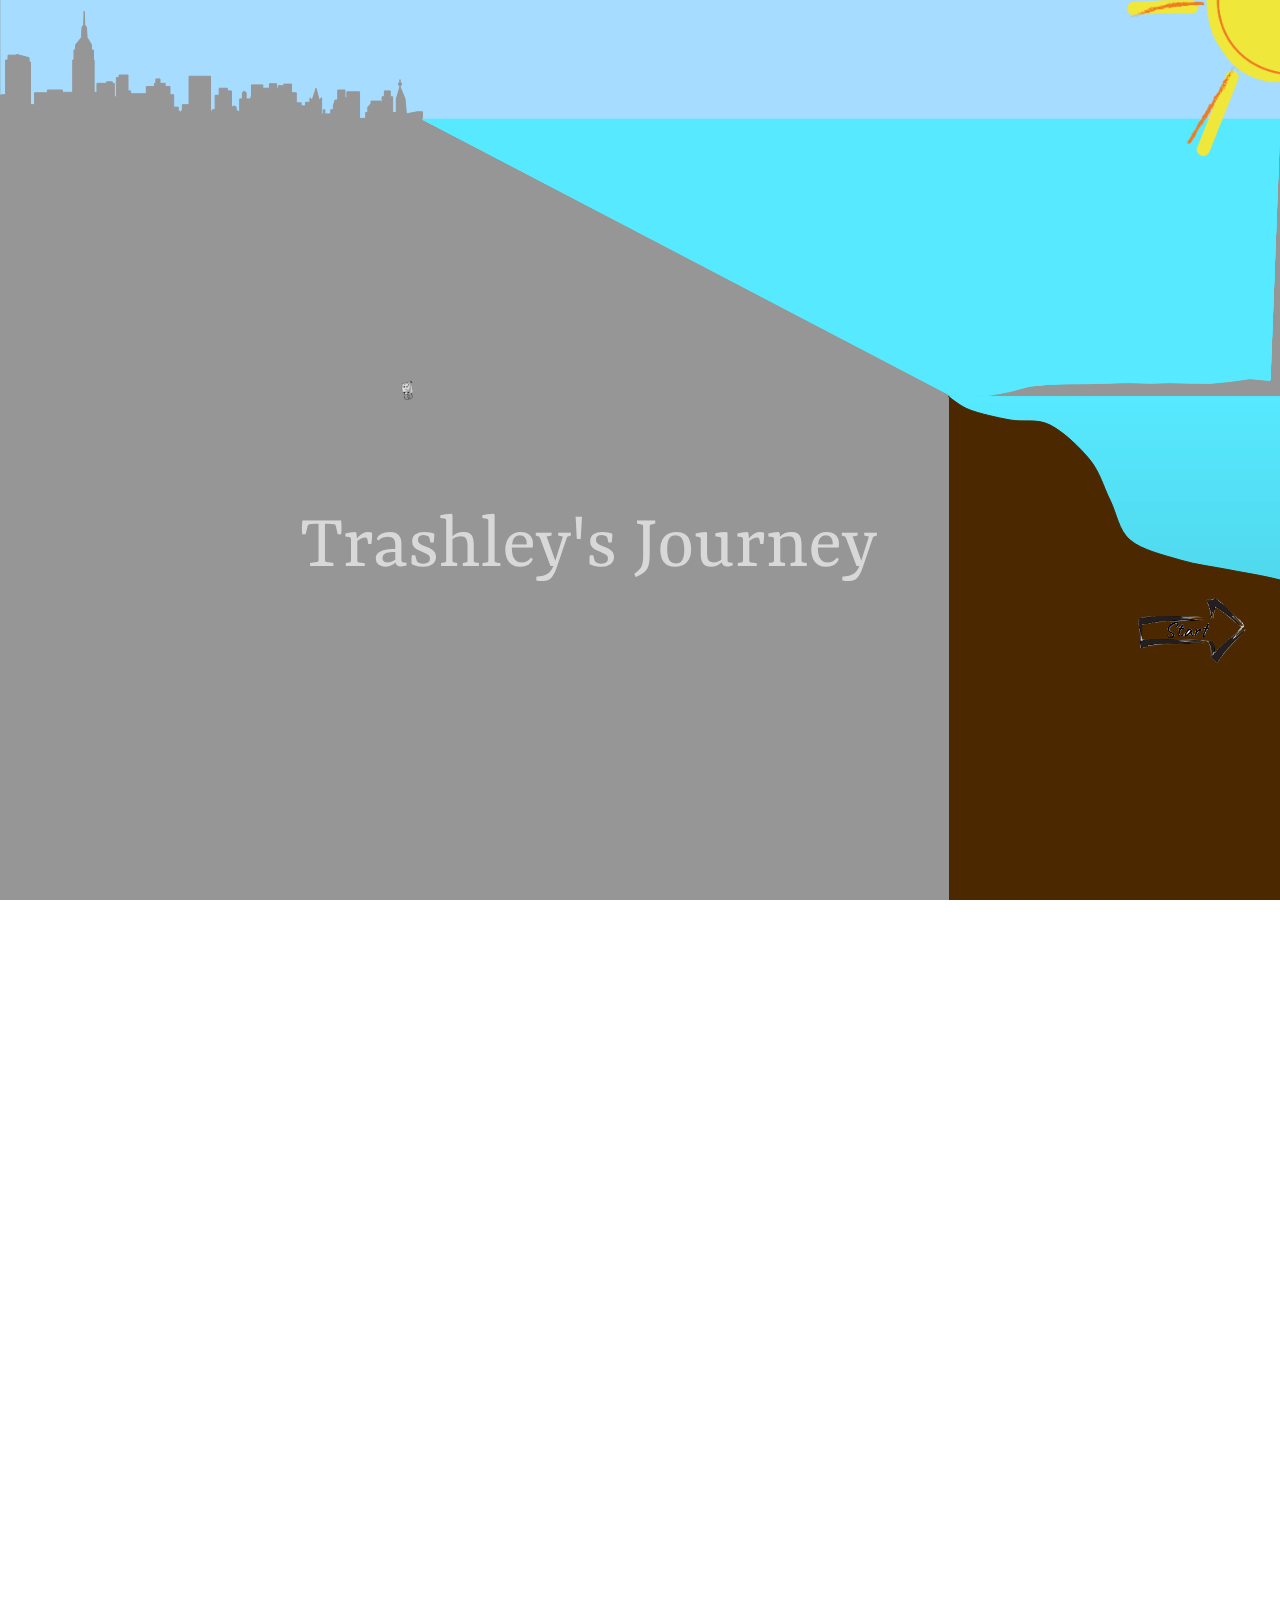
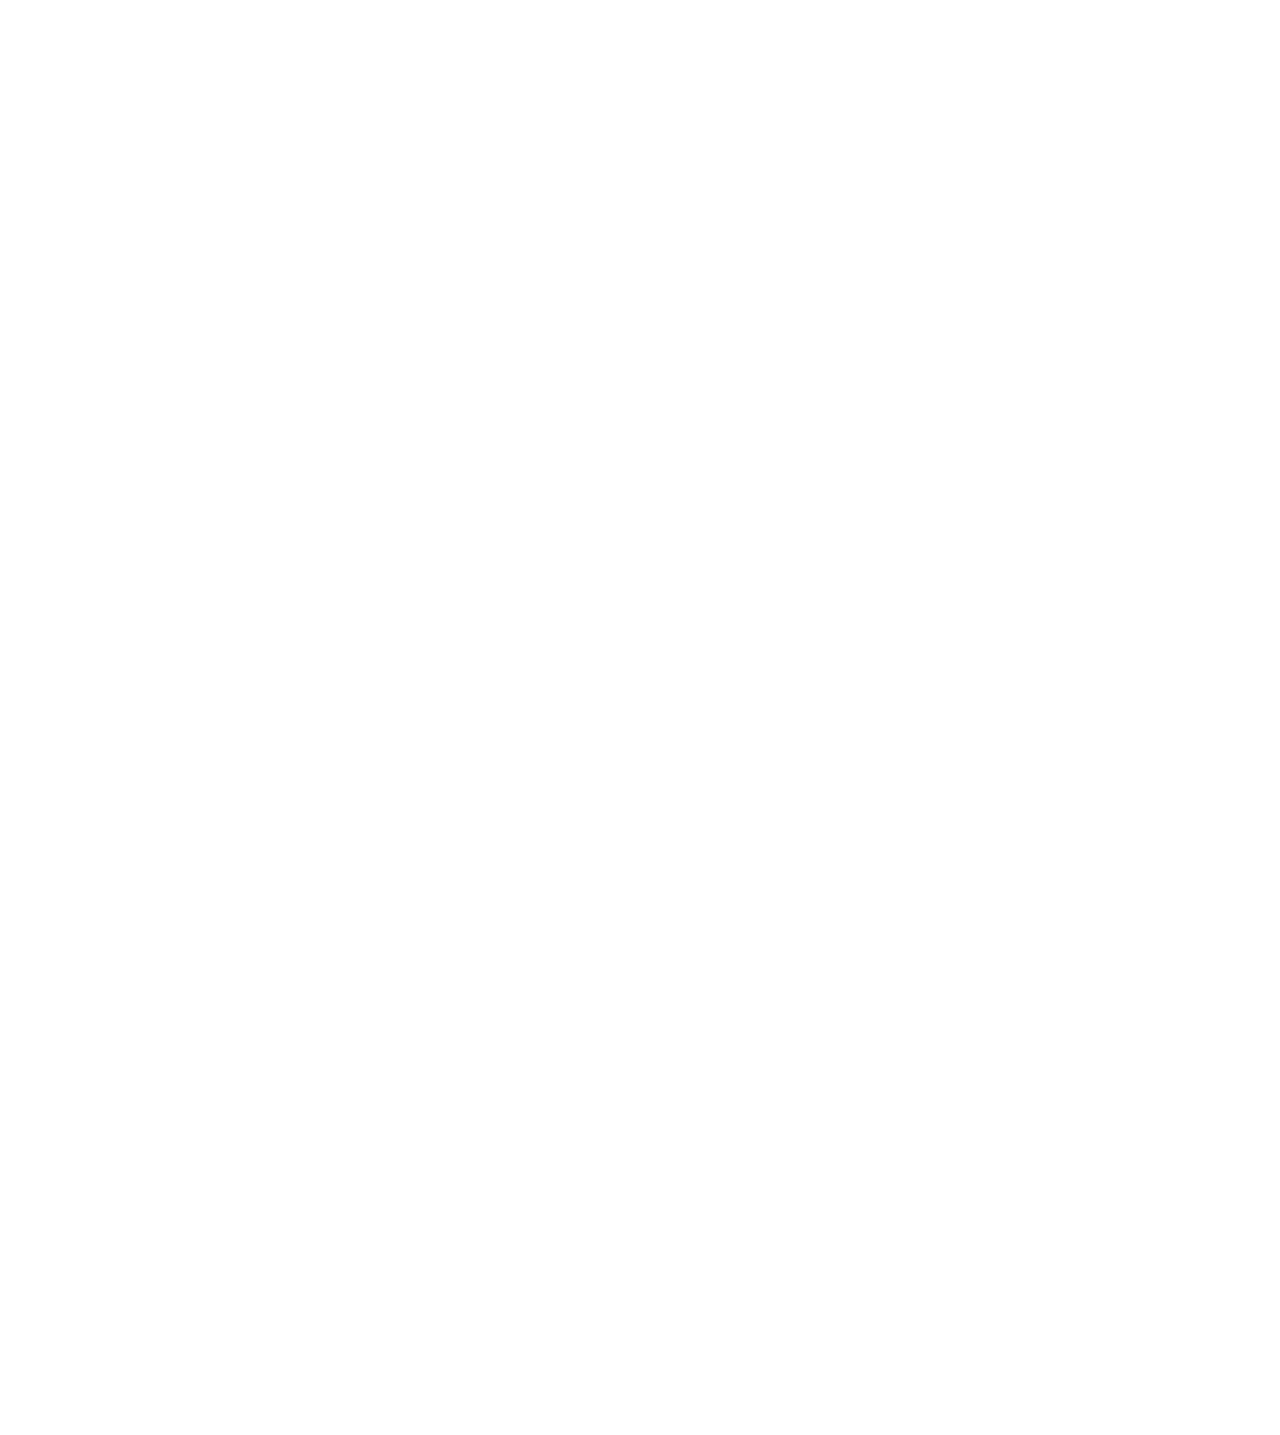
==== commit 0d205dd0: "pretty much done" ====
--- a/index.html
+++ b/index.html
@@ -3,13 +3,14 @@
   <head>
     <meta charset="utf-8">
 
-    <title>Interactive Trash</title>
+    <title>Trashley's Journey</title>
     <script src="js/p5/p5.min.js"></script>
     <script src="js/p5/addons/p5.dom.min.js"></script>
     <script src="js/p5/addons/p5.sound.min.js"></script>
     <script src="js/sketch.js"></script>
     <script src="js/script.js"></script>
-     <link rel="stylesheet" href="css/style.css">
+    <link rel="stylesheet" href="css/style.css">
+    <link href="https://fonts.googleapis.com/css?family=Rasa" rel="stylesheet">
   </head>
 
   <body id="thebody" onmousemove="checkeggs()">
@@ -86,13 +87,13 @@
     <img id="scrolldown" src="images/arrow.png"></img>
     <img id="narratorshrimp" src="images/leftshrimp.png"></img>
     <img id="narratorshrimpspeechbubble" src="images/leftthoughtbubble.png"></img>
-    <div id="narratorshrimpwords"> Welcome to the ocean!</div>
+    <div id="narratorshrimpwords"> Welcome to the New York Harbor!</div>
     <img id="fishfish" src="images/fish.png" onclick="fishfact()"></img>
     <img id="bottle" src="images/bottle.png" onclick="bottlefact()"></img>
     <img id="specialbag" src="images/bag3.png" onclick="bagfact()"></img>
     <img id="remindershrimp" src="images/shrimp.png"></img>
     <img id="reminderthoughtbubble" src="images/rightthoughtbubble.png"></img>
-    <div id="remindershrimpwords">Don't forget to find all the easter eggs! You can go back up to find the rest.</div>
+    <div id="remindershrimpwords">Don't forget to find all the easter eggs! You can go back up if you missed any.</div>
 
 
 <!-- Things that are on top of the water -->
@@ -102,7 +103,7 @@
     <img id="bag" src="images/bag.png"></img>
     <div id="floatingbagopacity"><div id="floatingbagmovement"><img id="floatingbag" src="images/bag.png" onclick="bagtomouse()"></img></div></div>
     <div id="birdthoughtbubbleopacity"><img id="birdthoughtbubble" src="images/leftthoughtbubble.png"></img></div>
-    <div id="birdwordsopacity"><div id="birdwords"> Hi there! </div></div>
+    <div id="birdwordsopacity"><div id="birdwords"> Hi there friends! </div></div>
     <div id="birdnextarrowopacity"><img id="birdnextarrow" src="images/nextarrow.png" onclick="plusBirdSlides()"></img></div>
     <div id="eggbehind"></div>
     <div id="eastereggbox">
@@ -121,6 +122,7 @@
     <img id="whalecheck" src="images/checkmark.png"></img>
     <img id="subwaycarcheck" src="images/checkmark.png"></img>
     <div id="title"> Trashley's Journey </div>
+    <div id="credits" onclick="credits()"> Credits </div>
 
 
 
--- a/css/style.css
+++ b/css/style.css
@@ -1,7 +1,8 @@
 body {
 overflow-y: hidden;
-overflow-x: visible;
+overflow-x: hidden;
 cursor: auto;
+font-family: 'Rasa', serif;
 /* height: 2984px;
 width: 2880px; */
 }
@@ -17,6 +18,19 @@
   top: 500px;
   left: 300px;
   color: #D8D8D8;
+}
+
+#credits {
+  position: absolute;
+  font-size: 150%;
+  top: 2950px;
+  left: 1470px;
+  color: #D8D8D8;
+  opacity: .8;
+}
+
+#credits:hover {
+  cursor: pointer;
 }
 
 #depthmeter {
@@ -66,13 +80,13 @@
 #remindershrimpwords {
   position: absolute;
   top: 2455px;
-  left: 1645px;
+  left: 1650px;
   /* border-style: solid;
   border-width: 1px;
   border-color: black; */
-  height: 105px;
-  width: 205px;
-  font-size: 150%;
+  height: 100px;
+  width: 195px;
+  font-size: 145%;
   opacity: 0;
 }
 
@@ -175,11 +189,11 @@
 }
 
 #underwater {
-  width: 1445px;
+  width: 1440px;
   height: 2600px;
   position: absolute;
   top: 400px;
-  left: 1435px;
+  left: 1440px;
   /* background-color: lightblue; */
   background-image: linear-gradient(#57E9FF, #000);
   opacity: .3;
@@ -209,6 +223,11 @@
   left: 1700px;
   z-index: 1;
 }
+
+#floatingbagmovement:hover {
+  cursor: pointer;
+}
+
 #floatingbag {
   /* position: absolute; */
   width: 66px;
@@ -238,12 +257,12 @@
   /* border-style: solid;
   border-width: 1px;
   border-color: black; */
-  height: 105px;
-  width: 205px;
+  height: 100px;
+  width: 195px;
   font-size: 150%;
   position: absolute;
-  top: 480px;
-  left: 2480px;
+  top: 482.5px;
+  left: 2485px;
   opacity: 0;
 }
 
@@ -416,7 +435,7 @@
   top: 500px;
   opacity: .5;
   animation-iteration-count: infinite;
-  animation-duration: 15s;
+  animation-duration: 30s;
   animation-timing-function: linear;
   animation-name: bgfish1;
 }
@@ -430,10 +449,10 @@
   position: absolute;
   width: 18%;
   left: 1300px;
-  top: 700px;
+  top: 720px;
   opacity: .3;
   animation-iteration-count: infinite;
-  animation-duration: 19s;
+  animation-duration: 37s;
   animation-timing-function: linear;
   animation-name: bgfish2;
 }
@@ -450,7 +469,7 @@
   top: 1000px;
   opacity: .35;
   animation-iteration-count: infinite;
-  animation-duration: 11s;
+  animation-duration: 23s;
   animation-timing-function: linear;
   animation-name: bgfish3;
 }
@@ -467,7 +486,7 @@
   top: 1200px;
   opacity: .6;
   animation-iteration-count: infinite;
-    animation-duration: 13s;
+    animation-duration: 34s;
     animation-timing-function: linear;
     animation-name: bgfish4;
 }
@@ -484,7 +503,7 @@
   top: 1400px;
   opacity: .3;
   animation-iteration-count: infinite;
-  animation-duration: 20s;
+  animation-duration: 27s;
   animation-timing-function: linear;
   animation-name: bgfish5;
 }
@@ -501,7 +520,7 @@
   top: 1700px;
   opacity: .4;
   animation-iteration-count: infinite;
-  animation-duration: 15s;
+  animation-duration: 35s;
   animation-timing-function: linear;
   animation-name: bgfish6;
 }
@@ -518,7 +537,7 @@
   top: 1900px;
   opacity: .3;
   animation-iteration-count: infinite;
-  animation-duration: 20s;
+  animation-duration: 28s;
   animation-timing-function: linear;
   animation-name: bgfish7;
 }
@@ -535,7 +554,7 @@
   top: 2150px;
   opacity: .4;
   animation-iteration-count: infinite;
-  animation-duration: 25s;
+  animation-duration: 34s;
   animation-timing-function: linear;
   animation-name: bgfish8;
 }
@@ -552,7 +571,7 @@
   top: 2400px;
   opacity: .2;
   animation-iteration-count: infinite;
-  animation-duration: 35s;
+  animation-duration: 24s;
   animation-timing-function: linear;
   animation-name: bgfish9;
 }
@@ -569,7 +588,7 @@
   top: 2600px;
   opacity: .3;
   animation-iteration-count: infinite;
-  animation-duration: 35s;
+  animation-duration: 36s;
   animation-timing-function: linear;
   animation-name: bgfish10;
 }
@@ -747,12 +766,12 @@
   border-width: 1px;
   border-color: black; */
   height: 105px;
-  width: 205px;
-  font-size: 150%;
+  width: 200px;
+  font-size: 140%;
   /* top: 160px;
   left: 2255px; */
   top: 100px;
-  left: 2220px;
+  left: 2225px;
   opacity: 0;
 }
 
@@ -769,24 +788,24 @@
   /* border-style: solid;
   border-width: 1px;
   border-color: black; */
-  height: 105px;
-  width: 205px;
+  height: 100px;
+  width: 195px;
   font-size: 150%;
   position: absolute;
-  top: 725px;
-  left: 1954px;
+  top: 727.5px;
+  left: 1959px;
   opacity: 0;
 }
 
 #turtlewords {
   position: absolute;
-  top: 1555px;
-  left: 2605px;
+  top: 1557.5px;
+  left: 2610px;
   /* border-style: solid;
   border-width: 1px;
   border-color: black; */
-  height: 105px;
-  width: 205px;
+  height: 100px;
+  width: 195px;
   font-size: 150%;
   opacity: 0;
 }
@@ -796,10 +815,10 @@
   /* border-style: solid;
   border-width: 1px;
   border-color: black; */
-  height: 105px;
-  width: 205px;
+  height: 100px;
+  width: 195px;
   font-size: 150%;
-  top: 1465px;
+  top: 1467.5px;
   left: 1708px;
   opacity: 0;
 }
@@ -817,11 +836,11 @@
   /* border-style: solid;
   border-width: 1px;
   border-color: black; */
-  height: 105px;
-  width: 205px;
+  height: 100px;
+  width: 195px;
   font-size: 150%;
-  top: 1055px;
-  left: 1850px;
+  top: 1057.5px;
+  left: 1840px;
   opacity: 0;
 }
 
@@ -838,11 +857,11 @@
   /* border-style: solid;
   border-width: 1px;
   border-color: black; */
-  height: 105px;
-  width: 205px;
+  height: 100px;
+  width: 195px;
   font-size: 150%;
-  top: 1035px;
-  left: 2133px;
+  top: 1037.5px;
+  left: 2138px;
   opacity: 0;
 }
 
@@ -1005,7 +1024,7 @@
 
 .seagullspinanimation {
   animation-name: seagullspinanimate;
-  animation-delay: 11s;
+  animation-delay: 9s;
   animation-duration: 6s;
   animation-iteration-count: 1;
   animation-fill-mode: forwards;
@@ -1019,9 +1038,9 @@
 
 .seagullanimation {
   animation-name: seagullanimate;
-  animation-delay: 11s;
+  animation-delay: 9s;
   animation-duration: 1s;
-  animation-iteration-count: 5;
+  animation-iteration-count: 6;
   animation-fill-mode: forwards;
   animation-timing-function: linear;
 }
@@ -1033,7 +1052,7 @@
 
 .birdthoughtbubbleanimation {
   animation-name: birdthoughtbubbleanimate;
-  animation-delay: 17s;
+  animation-delay: 15s;
   animation-duration: 3s;
   animation-iteration-count: 1;
   animation-fill-mode: forwards;
@@ -1050,7 +1069,7 @@
 
 .birdwordsanimation {
   animation-name: birdwordsanimate;
-  animation-delay: 17s;
+  animation-delay: 15s;
   animation-duration: 3s;
   animation-iteration-count: 1;
   animation-fill-mode: forwards;
@@ -1067,7 +1086,7 @@
 
 .birdnextarrowanimation {
   animation-name: birdnextarrowanimate;
-  animation-delay: 17s;
+  animation-delay: 15s;
   animation-duration: 3s;
   animation-iteration-count: 1;
   animation-fill-mode: forwards;
@@ -1395,6 +1414,10 @@
   animation-direction: alternate;
 }
 
+#rightarrow:hover {
+  cursor: pointer;
+}
+
 #downarrow {
   position: absolute;
   width: 10%;
@@ -1477,3 +1500,49 @@
     transform: translateY(15px);
   };
 }
+
+
+/* css for credits.html */
+
+
+#creditsbody {
+  height: 100%;
+  background-image: linear-gradient(lightblue, blue);
+  background-repeat: no-repeat;
+  background-attachment: fixed;
+  font-family: 'Rasa', serif;
+}
+
+#creditstitle {
+  font-size: 300%;
+  text-align: center;
+  margin-top: 3%;
+}
+
+#creditslist {
+  margin-left: 5%;
+  margin-top: 3%;
+  font-size: 107%;
+}
+
+#creditcenter {
+  text-align: center;
+  margin-left: -5%;
+  font-size: 150%;
+}
+
+#playagain {
+  position: absolute;
+  top: 3%;
+  left: 1.5%;
+  font-size: 150%;
+  width: 8%;
+  height: 4%;
+  background-color: white;
+  padding: 10px;
+  text-align: center;
+}
+
+#playagain:hover {
+  cursor: pointer;
+}
